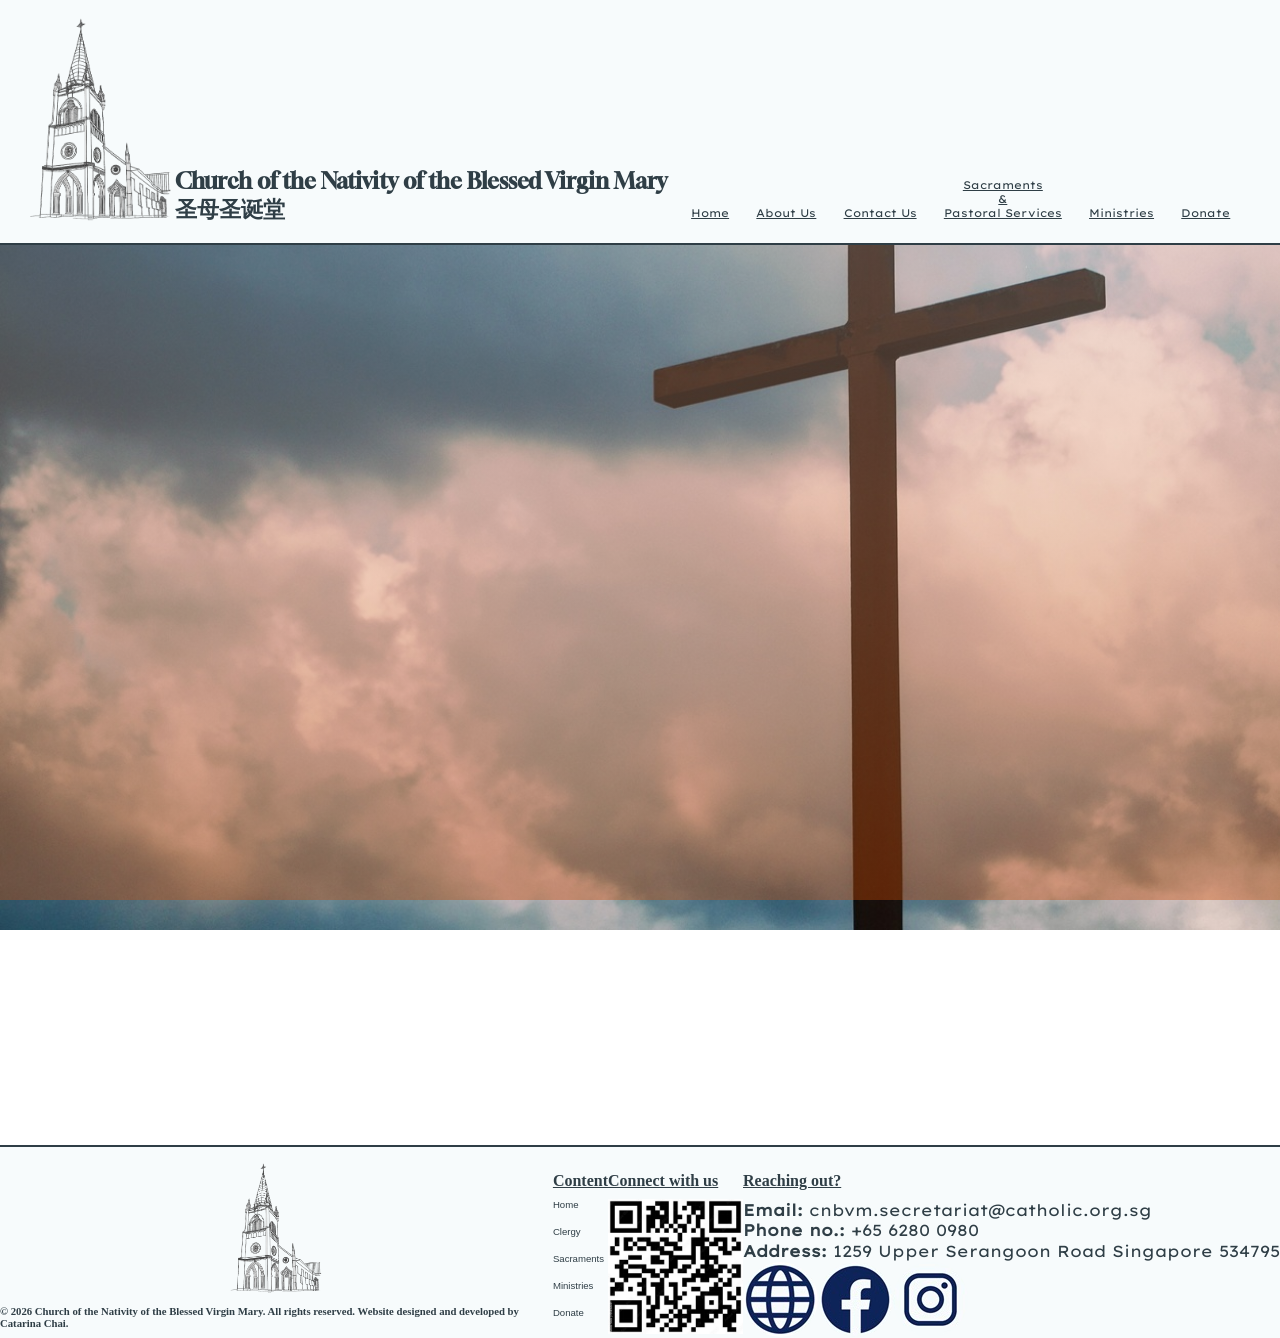
==== about.html @ b8f40283 "cooked" ====
<!DOCTYPE html>
<html lang="en">

<head>
    <meta charset="UTF-8">
    <meta name="viewport" content="width=device-width, intial-scale=1.0">
    <!-- the website title -->
    <title>Nativity Church</title>

    <!-- changing of website icon -->
    <link rel="icon" type="image/x-icon" href="logo/mother-mary-icon.png">

    <!-- link to external css file under css folder -->
    <link href="css/style.css" type="text/css" rel="stylesheet">

    <!-- link to external js file under js folder -->
    <script src="main.js" defer></script>
    <link rel="manifest" href="manifest.json">

    <!-- meta description -->
    <meta name="description"
        content="Church of the Nativity of the Blessed Virgin Mary - Information on Church Timing, Clergy, Sacrements, Ministry and more" />
</head>

<body class="donatepg">
    <!-- menue bar -->
    <header>
        <div id="menu" class="menuGrid">
            <!-- logo layout -->
            <div>
                <a href="index.html">
                    <img src="logo/nativityChurchLogo.png" alt="logo">
                </a>
            </div>
            <div>
                <h1><b>
                        Church of the Nativity of the Blessed Virgin Mary</b>
                </h1>
                <h1><b>
                        圣母圣诞堂
                    </b></h1>
            </div>
            <!-- navigation -->
            <nav>
                <button class="homeBtn">
                    <a href='index.html'>Home</a>
                </button>
                <button class="aboutBtn">
                    <a href='about.html'>About Us</a>
                </button>
                <button class="clergyBtn">
                    <a href='clergy.html'>Contact Us</a>
                </button>
                <button class="scaramentBtn">
                    <a href='scarament.html'>
                        <span>Sacraments</span>
                        <span>&amp;</span>
                        <span>Pastoral&nbsp;Services</span>
                    </a>
                </button>
                <button class="ministryBtn">
                    <a href='ministry.html'>Ministries</a>
                </button>
                <button class="donateBtn">
                    <a href='donate.html'>Donate</a>
                </button>
            </nav>
    </header>
    <!-- content -->
    <main>

    </main>


    <!-- Footer -->
    <footer>
        <div class="logo">
            <!-- nav for homescreen -->
            <button class="homeButton">
                <img src="logo/nativityChurchLogo.png" alt="logo" title="logo">
            </button>
        </div>

        <!-- nav to other pg of the website -->
        <div>
            <h4><u>Content</u></h4>
            <nav>
                <button class="homeBtn">Home</button>
                <button class="clergyBtn">Clergy</button>
                <button class="scaramentBtn">Sacraments</button>
                <button class="ministryBtn">Ministries</button>
                <button class="donateBtn">Donate</button>
            </nav>
        </div>

        <!-- for the google form -->
        <div>
            <h4><u>Connect with us</u></h4>
            <img src="image/qrCode.jpg" alt="QR code to access website on mobile" title="qr code">
        </div>

        <div>
            <h4><u>Reaching out?</u></h4>
            <p><b>Email: </b>cnbvm.secretariat@catholic.org.sg</p>
            <p><b>Phone no.: </b>+65 6280 0980</p>
            <p><b>Address: </b>1259 Upper Serangoon Road Singapore 534795</p>
            <div>
                <a href="https://mycatholic.sg/parish/nativityofblessedvirgin" target="_blank" class="web Logo"></a>

                <a href="https://www.facebook.com/ChurchOfTheNativityOfTheBlessedVirginMary/mentions/" target="_blank"
                    class="fb Logo"></a>

                <a href="https://www.instagram.com/nativitychurchsg/" target="_blank" class="ig Logo"></a>

            </div>
        </div>

        <h6>© 2026 Church of the Nativity of the Blessed Virgin Mary. All rights reserved. Website designed and
            developed by Catarina Chai.</h6>
    </footer>
</body>

</html>
---- css/style.css ----
/*=======================
         fonts
=======================*/
/* place holder first */
@font-face {
    font-family: Gloock_Font;
    src: url("../font/Gloock-Regular.woff");
}

@font-face {
    font-family:LexendExa_Font;
    src: url("../font/LexendExa-VariableFont_wght.woff");
}

/*============================
        * & elements 
=============================*/
* {
    box-sizing: border-box;
    margin: 0px;
    padding: 0px;
    color: #2F3E46;
}

html{
    scroll-behavior: smooth;
}

/* make sure no horizontal over fill */
html, body{
    max-width: 100%;
}

body{
    background-color:transparent;
}

button{
    background-color: transparent;
    border:none;
}

img {
    box-shadow: 5px 10px 8px rgba(0, 0, 0, 0.85);
}

p, a{
    font-family: LexendExa_Font;
}

/* ======================
            menus
========================*/
.menuGrid {
    display: grid;
    grid-template-columns: auto auto 1fr;   /* CHANGE 3fr → 1fr */
    max-height: min-content;
    padding: 2vh 2vw;
    background-color: #F7FBFC;
    border-bottom: 2px solid #2F3E46;
}

/* logo */
.menuGrid div:nth-child(1){
    display: flex;
    align-items: center;
    justify-content: space-evenly;
}

.menuGrid img{
    max-height: 22.5vh;
    width: auto;
    box-shadow: none;
}

/* name */
.menuGrid div:nth-child(2){
    display: flex;
    flex-direction: column;
    justify-content: flex-end;
}

.menuGrid div:nth-child(2)>*{
    text-align: left;
    font-size: 1.75vw;
    font-family: Gloock_Font;
}


/* nav bar */
.menuGrid nav {
    display: flex;                    /* CHANGE from grid */
    justify-content: space-evenly;   /* even spacing automatically */
    align-items: flex-end;           /* all text bottom-aligned */
    width: 100%;
}

.menuGrid > nav > button {
    display: flex;
    align-items: flex-end;
    justify-content: center;
    padding: 0.5vh 0.25vw;
}

.menuGrid > nav > button > a {
    font-size: clamp(0.6rem, 0.85vw, 0.9rem);
    text-align: center;
}

/* sacrament only */
.menuGrid > nav > button.scaramentBtn > a {
    display: flex;
    flex-direction: column;
    align-items: center;
}
/* ======================
            HOME
========================*/

body.indexpg::before{
    content: "";
    position: fixed;
    inset: 0;

    background-image: url('../image/background.jpg');
    background-size: cover;
    background-attachment: fixed;
    background-repeat: no-repeat;
    background-position: center;

    filter: blur(4px);
    transform: scale(1.05);
    z-index: -1;
}

main{
    min-height: 100vh;
    background-color: transparent;
}

/*============================
            FOOTER  
=============================*/
footer {
    border-top: 2px solid #2F3E46;
    background-color: #F7FBFC;
    display: grid;
    grid-template-columns: repeat(4, auto);
    grid-template-rows: repeat(2, auto);
    max-width: 100vw;
    padding-top: 1rem;
}
footer img{
    border:none;
    box-shadow: none;
    border-radius: 0;
}

/* specific grid pos */
footer>div:nth-of-type(2) {
    grid-column: 2;
    grid-row: 1/span 2;
    text-align: left;
}

footer>div:nth-of-type(3) {
    grid-column: 3;
    grid-row: 1/span 2;
    text-align: left;
}

footer>div:nth-of-type(4) {
    grid-column: 4;
    grid-row: 1/span 2;
    text-align: left;
    display: flex;
    flex-direction: column;
    justify-content: space-evenly;
}
footer>div:nth-of-type(4)>div{
    display: flex;
    justify-content:flex-start;
}

footer>div:nth-of-type(3)>img {
    height: 15vh;
    width: auto;
}

footer>h6 {
    grid-row: 2;
    grid-column: 1;
    justify-self: center;
}

footer>.logo {
    grid-column: 1;
    grid-row: 1;
    justify-self: center;
}

footer img {
    width: 7.5vw;
}

footer nav {
    display: grid;
    grid-template-rows: repeat(5, auto);
    row-gap: 1rem;
}

footer button {
    text-align: left;
    font-size: 0.75vw;
    border: none;
    color: #2F3E46;
}

/* nav for diff page of the website*/
footer button:nth-of-type(1) {
    grid-row: 1;
}

footer button:nth-of-type(2) {
    grid-row: 2;
}

footer button:nth-of-type(3) {
    grid-row: 3;
}

footer>div>h4{
    padding: 1vh 0vw;
    font-size: 1.25vw;
}


/* ======================
         ccs tile
========================*/
.Logo {
    width: 75px;
    height: 75px;
    background-image: url('../image/socialSprites.jpg');
    background-repeat: no-repeat;
    display: inline-block;
    text-decoration: none;
    border-radius: 50%;
}

.web {
    background-position: 0 0;
}

.fb {
    background-position: -75px 0;
}

.ig {
    background-position: -150px 0;
}


/* ======================
        home article
========================*/
#home {
    background-color: transparent;
    display: grid;
    grid-template-rows: repeat(3, auto);
    gap: 0%;
}

#home>div:nth-child(1){
    min-height: 105vh;
    display: grid;
    grid-template-rows: 3fr 1fr 1fr;
    text-align: center;
    place-items: center;
}

#home>div:nth-child(1)>h1{
    text-align: center;
    align-self: self-end;
    font-size: 10vw;
}

#home>div:nth-child(1)>div{
    display: flex;
    flex-direction: row;
    justify-content: space-evenly;
    max-width: 100vw;
    min-width: 90vw;
}
#home>div:nth-child(1) a{
    font-size: 2vw;
    border:solid 5px #2F3E46;
    border-radius: 3vw;
    min-width: 20vw;
    text-decoration: none;
    background-color: #f8fafc2e;
}


#massSchedule h1, #holyHour h1, #confessionSch h1{
    grid-row: 1;
    grid-column: 1/span 2;
    text-align: center;
    max-height: fit-content;
    font-size: 4.5vw;
    padding: 2vh 2vw;
}
/* ======================
         mass schedule
========================*/
#massSchedule{
    display: grid;
    grid-template-columns: 3fr 3fr;
    grid-template-rows: min-content auto;
    min-height:150vh;
    /* background-color: #F8FAFC; */
    background-image: linear-gradient(to top,  rgba(0, 0, 0, 0.489), #F7FBFC);

    max-width: 100vw;
    padding: 5vh 0vw;
}


#massSchedule>div:nth-of-type(1){
    grid-row: 2;
    grid-column: 1;
    display: grid;
    grid-template-columns: repeat(4,1fr);
    grid-template-rows: repeat(3,auto);
    padding: 2vh 2vw;
    row-gap: 5vh;
    border-right: 6px solid #2F3E46;
}
/* images */
#massSchedule>div:nth-of-type(1)>div:nth-child(1){
    grid-row: 1/span 2;
    grid-column: 1/span 2;
}

#massSchedule>div:nth-of-type(1)>div:nth-child(2){
    grid-row: 1 / span 2;
    grid-column: 3 / span 2;
    align-self: center;
}
#massSchedule>div:nth-of-type(1)>div:nth-child(3){
    grid-row:2/span 2 ;
    grid-column: 1/span 4;
    align-self:self-end;
    justify-self: center;
}

#massSchedule>div:nth-of-type(1)>div:nth-child(1)>img{
    max-width: 35vw;
    height: auto;
}

#massSchedule>div:nth-of-type(1)>div:nth-child(2)>img{
    max-height: 50vh;
}
#massSchedule>div:nth-of-type(1)>div:nth-child(3)>img{
    max-width: 40vw;
}

/* details */
#massSchedule>div:nth-of-type(2){
    grid-row: 2;
    grid-column: 2;
    padding: 0vh 2vw;
    display: flex;
    flex-direction: column;
    justify-content: space-evenly;
}

#massSchedule h3{
    font-size: 2vw;
    padding-top: 5vh;
}

#massSchedule p{
    font-size: 1.5vw;
}

#massSchedule #mass{
    display: grid;
    grid-template-columns: repeat(2,1fr);
    grid-template-rows: min-content min-content;
    border:3px solid #2F3E46;
    border-radius: 8px;
    padding:0.5vh 2vw;
    min-height:10vh;
    align-content: end;
    margin:1vh 0vw;
    background-color: #f8fafc78;

}

#massSchedule #mass>p:nth-of-type(1){
    grid-column: 1;
    grid-row: 2;
    border-right: 3px solid #2F3E46;
}

#massSchedule #mass>p:nth-of-type(2){
    grid-column: 2;
    grid-row: 2;
    text-align: center;
}

#massSchedule #mass>p:nth-of-type(3){
    grid-column: 3;
    grid-row: 2;
    text-align: center;
}

#massSchedule #mass>h4{
    grid-column: 1/span 3;
    grid-row: 1;
    font-size: 3vw;
    align-self: end;
}
#massSchedule #mass>h4>small{
    font-size: 1.5vw;
    color: #2F3E46;
    text-decoration: none;
}


/* ======================
    confession schedule
========================*/
#confessionSch{
    min-height: 50vh;
    background-color:   rgba(0, 0, 0, 0.489);
    display: flex;
    justify-content: center;
    padding: 3vh 1vw;
}
#confessionSch>div{
    background-color: #192434d8;
    border-radius: 25px;
    min-height: 75vh;
    padding:3vh 3vw;
    display: grid;
    grid-template-rows: min-content auto;
    grid-template-columns: 3fr 2fr;
    border:5px solid #F7FBFC
}

#confessionSch>div>div:nth-of-type(2) *{
    text-align: center;
    padding: 0vh 2vw;
    color: #F7FBFC;
}
#confessionSch h1>u, #confessionSch p{
    color: #F7FBFC;
}
#confessionSch img{
    max-width: 35vw;
    width: 100%;
    height: auto;
    display: block;
}

#confessionSch>div>div:nth-of-type(1){
    grid-column: 1/span 2;
    grid-row: 1;
    align-items: center;
    text-align: center  ;
}
#confessionSch>div>div:nth-of-type(3){
    align-items: center;
    display: grid;
}

#confessionSch>div>div:nth-of-type(2){
    padding: 3vh 1vw;
    display: flex;
    flex-direction: column;
}

#confessionSch>div>div:nth-of-type(2)>div{
    border:3px dashed #F7FBFC;
    padding:5vh 0vw;
    border-radius: 15px;
}

/* the details of the confession schedule */
#confessionSch>div>div:nth-of-type(2)>div>p{
    font-size: 2.5vw;
}
/* the details of the confession schedule */
#confessionSch>div i{
    font-size: 1.15vw;
}

#confessionSch>div>div:nth-of-type(2)>p{
    align-self: center;
    margin-top: auto;
    margin-bottom: auto;
}

/* ======================
        holy hour
========================*/
#holyHour{

    background-image: 
        linear-gradient(to bottom, rgba(0, 0, 0, 0.489), #c9480263),
        url('../image/church_3.png');

    min-height:100vh;

    background-position: center;
    background-repeat: no-repeat;

    display: flex;
    flex-direction: column;   /* stack vertically */
    justify-content: center;  /* center vertically */
    align-items: center; 
}

#holyHour *{
    color: #F7FBFC;
    text-align: center;
}

#holyHour>h1{
    font-size: 10vw;
    padding: 0%;
}

#holyHour>p:nth-of-type(1){
    font-size: 1vw;
}

#holyHour>div{
    padding-top: 15vh;
    display: grid;
    grid-template-columns: repeat(3,1fr);
    width: 99vw;
}

#holyHour>div img{
    width: 5vw;
    box-shadow: none;
}

#holyHour>div>div:nth-of-type(2){
    border-left: 5px solid #F7FBFC;
    border-right: 5px solid #F7FBFC;
}

#holyHour>div p{
    font-size: 1.5vw;
    padding: 3vh;
}

/*============================
            clergy  
=============================*/

#mainParish{
    background-color: #192434;
    display: grid;
    grid-template-columns: 1fr 1fr;
    min-height: 105vh;
    padding: 5vh 2vw;
    column-gap: 3vw;
    background-image: url('../image/father_kenson.png');
    background-position: 10% center;
    background-repeat: no-repeat;
    min-height: 105vh;
    background-size: 40vw auto;
}

#mainParish *, #priest *{
    color: #F7FBFC;
}

#mainParish>div{
    grid-column: 2;
    display: flex;
    flex-direction: column;
}

#mainParish h1{
    font-size: 10vw;
    border-bottom: 5px solid #F7FBFC;
}

#mainParish h2{
    padding-top: 10vh;
    padding-bottom: 2.5vh;
    font-size: 3vw;
}

#mainParish p{
    padding-top: 0.5vh;
    font-size: 1.25vw;
}

#otherParishPriests{
    background-color: #192434;
    min-width: 95vw;
    display: flex;
    justify-content: space-evenly;
    padding: 3vw 5vh;
    background-image: url('../image/slanted-background.png');
    background-position: center -10%;
    background-repeat: no-repeat;
    background-size: 100%;
}

#priest{
    min-height: 75vh;
    display: flex;
    flex-direction: column;
    row-gap: 1vh;
}

#priest img{
    box-shadow: none;
    max-width: 25vw;
}

#priest>p, #priest>h3{
    text-align: left;
}

#priest>h3{
    padding-top: 2.5vh 0vw;
    font-size: 2vw;
}

#priest>div>p{
    border:3px solid #F7FBFC;
    min-height: 5vh;
    padding:1vh 1vw;
}

#priest>div{
    display: flex;
    flex-direction: column;
    row-gap: 0.5vh;
}


#horizontalGallery {
    background-color: #192434;
    color: #F7FBFC;
    border-top: 3px solid #F7FBFC;
}

.scrollable-Horizontal {
    width: 100%;
    overflow: hidden;
}

.timeline_H {
    display: flex;
    width: max-content;
}

.scrollable-Horizontal img {
    height: 30vh;
    display: block;
    flex-shrink: 0;
}


/*============================
            sacrament  
=============================*/
.sacramentMenue{
    display: grid;
    min-height: 105vh;
    background: linear-gradient(rgba(255, 232, 167, 0.45), rgba(255, 199, 167, 0.45)),
    url('../image/baby-baptisim.jpg');
    background-size: inherit;
    background-position: center center;
    grid-template-rows: repeat(3,auto);
}
.sacramentMenue *{
    text-align: center;
}

.sacramentMenue h1{
    font-size: 12.5vw;
    align-self: flex-end;
}

.sacramentMenue p{
    padding:1vh;
    font-size:1.5vw;
}

.sacramentMenue>div{
    display: grid;
    grid-template-columns: 1fr;
    grid-template-rows: repeat(2,1fr);
    padding: 1vw 1vh;
}

.sacramentMenue>div>div:nth-of-type(1), .sacramentMenue>div>div:nth-of-type(2){
    display: flex;
    justify-content: space-evenly;
    background: linear-gradient(rgba(255, 232, 167, 0.45), rgba(255, 199, 167, 0.45)),

}

.sacramentMenue a{
    font-size: 2.5vw;
    text-decoration: none;
    width: 30vw;
    align-self: center;
}


/*============================
        donation page  
=============================*/

.donatepg{
    background-image: linear-gradient(to bottom, rgba(255, 255, 255, 0.238), #c9480263), url('../image/church_donation_bg.jpg');
    background-size: cover;
    background-attachment: fixed;
    background-repeat: no-repeat;
    background-position: center;
}

#donationTop{
    display: grid;
    min-height: 75vh;
    grid-template-rows: 3fr 1fr;
    grid-template-columns: repeat(2,1fr);
    padding: 3vh 3vw;
    background: linear-gradient(to bottom, rgba(255, 255, 255, 0.238), #c9480263);
}

#donationTop>h1{
    font-size:clamp(8px, 9vw, 12.5rem);
    color: #192434;
    align-self: end;
    justify-self: end;
}

#donationTop>p{
    grid-column: 1;
    grid-row: 2;
}

#donationInfo{
    padding: 5vh 5vw;
    display: grid;
    min-height: fit-content;
    background: linear-gradient(to bottom, #c9480263, #fff4d6);
}

#donationInfo>div{
    display: flex;
    flex-direction: column;
    background-color: #f7fbfc8e;
    border:3px solid #192434;
    padding: 5vh 5vw;
    text-align: center;
    border-radius: 36px;
}

#donationInfo>div>div{
    display: grid;
    grid-template-columns: repeat(3, 1fr);
}

#cash > img, #cheque>img, #paynow>img{
    box-shadow: none;
    
}
#cash, #cheque{
    border-right:3px solid #192434;
}
#cash, #cheque, #paynow{
    padding: 3vh 2vw;
}
#donationInfo h1{
    font-size:clamp(3rem,5vw, 5.5rem);
    padding: 0vh 0vw 3vh 0vw;
}
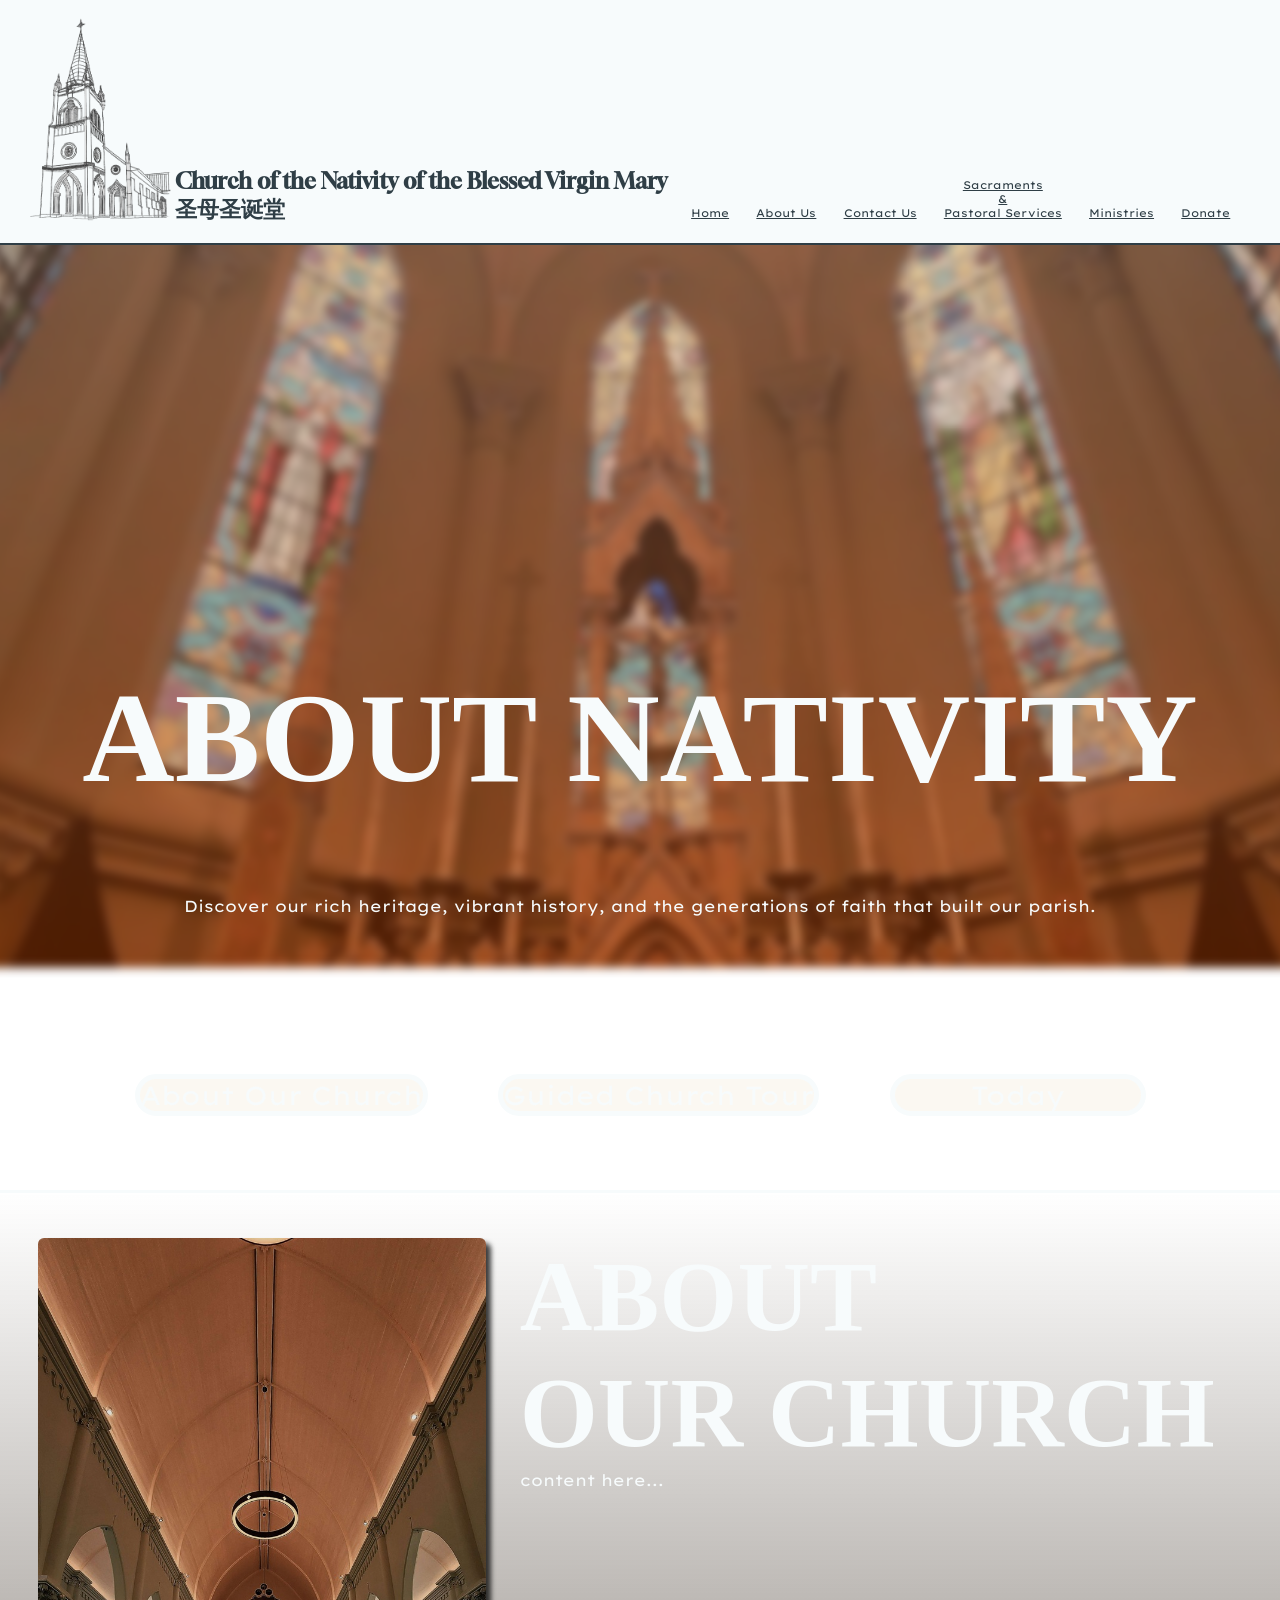
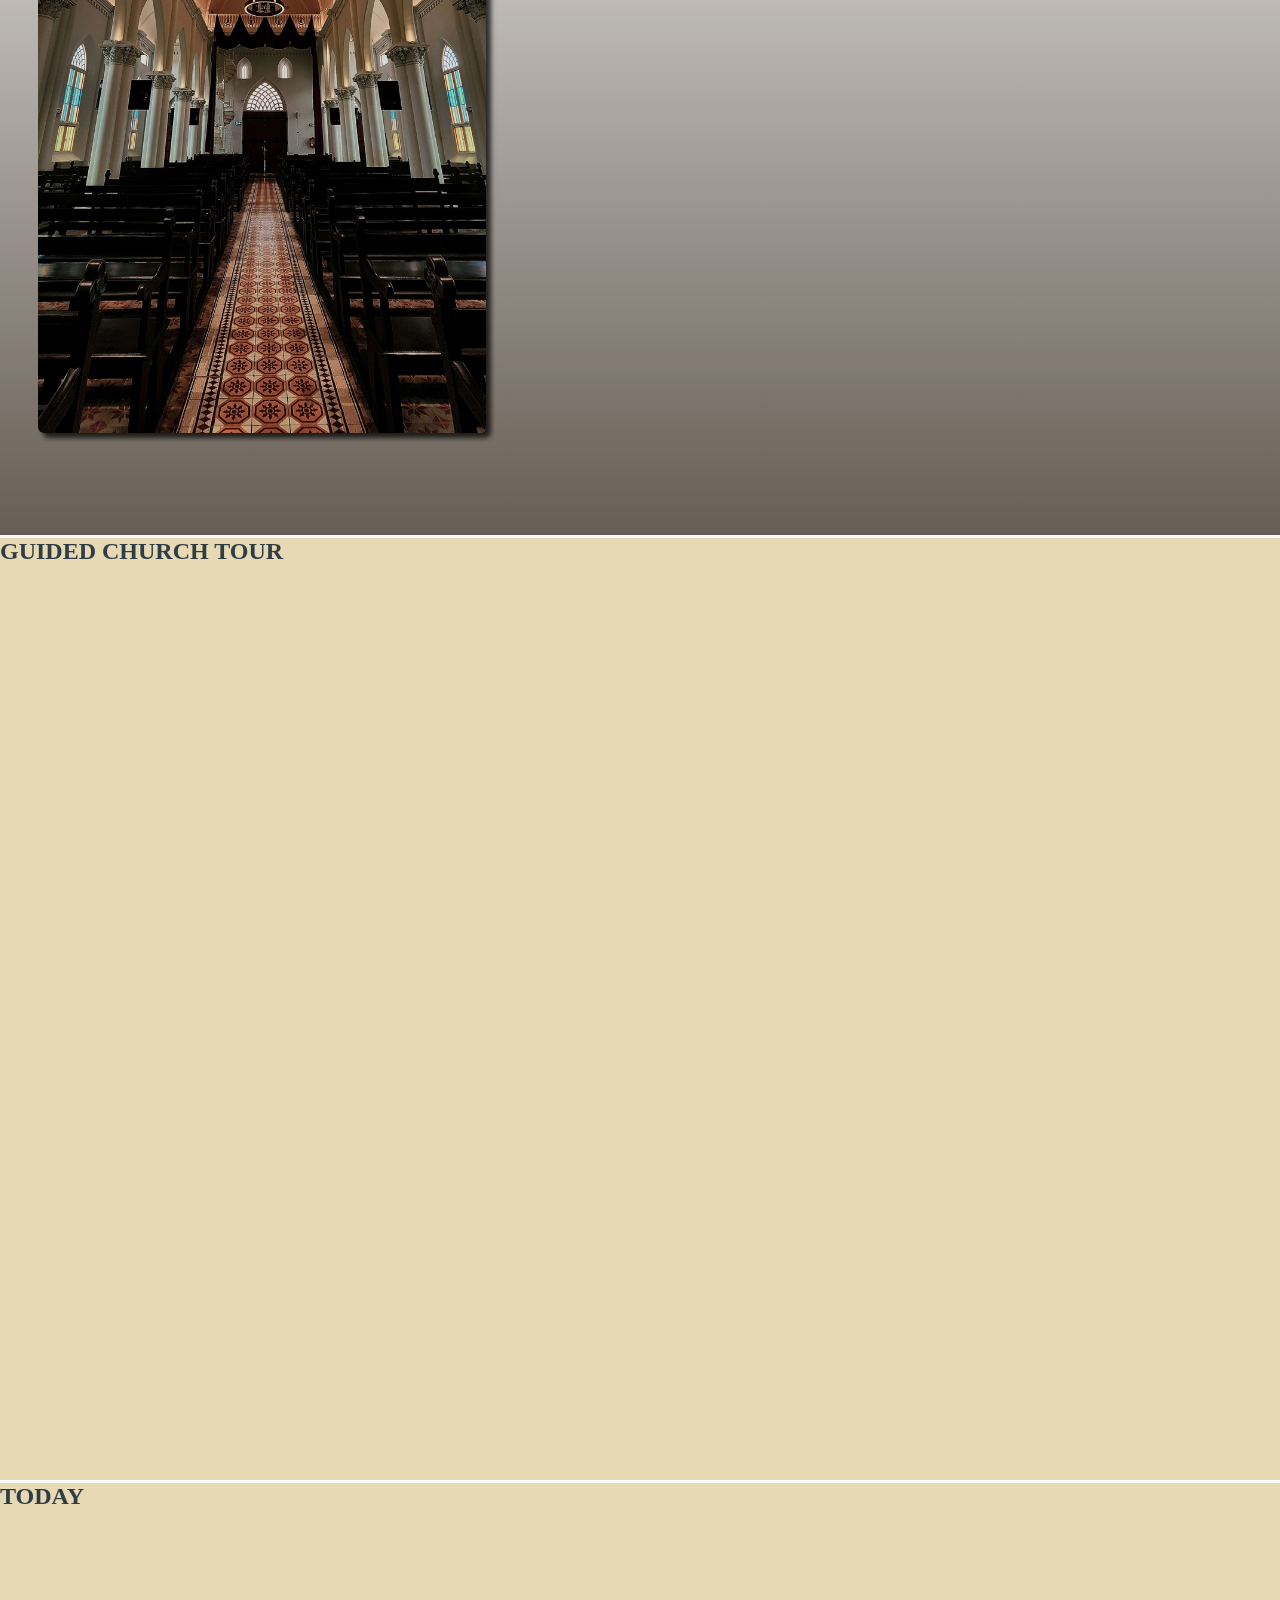
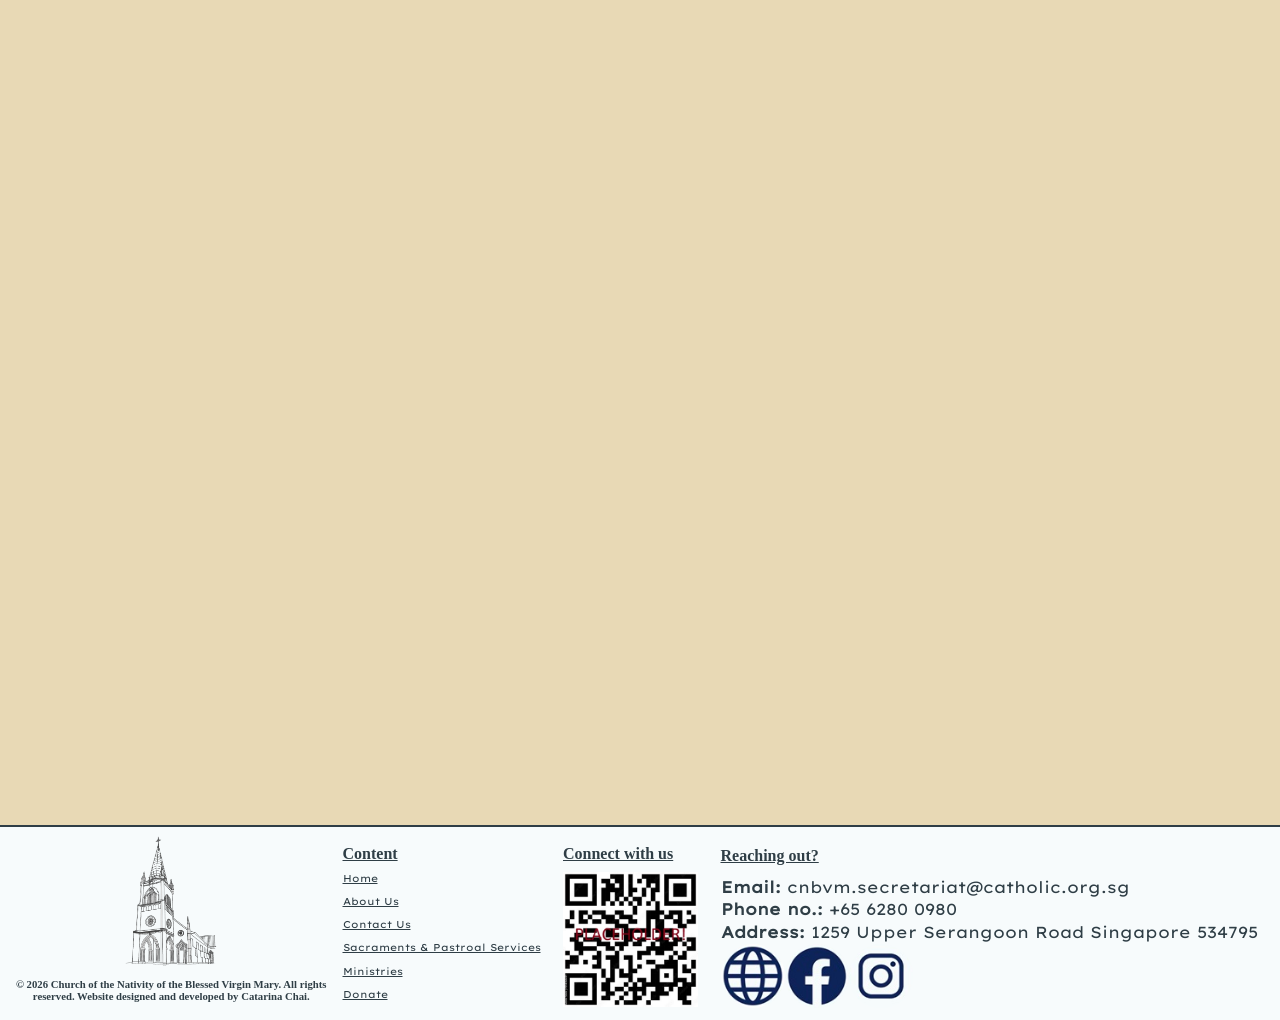
==== commit b9b2f004: "?" ====
--- a/about.html
+++ b/about.html
@@ -3,7 +3,7 @@
 
 <head>
     <meta charset="UTF-8">
-    <meta name="viewport" content="width=device-width, intial-scale=1.0">
+    <meta name="viewport" content="width=device-width, initial-scale=1.0">
     <!-- the website title -->
     <title>Nativity Church</title>
 
@@ -15,14 +15,14 @@
 
     <!-- link to external js file under js folder -->
     <script src="main.js" defer></script>
-    <link rel="manifest" href="manifest.json">
+    <!-- <link rel="manifest" href="manifest.json"> -->
 
     <!-- meta description -->
     <meta name="description"
         content="Church of the Nativity of the Blessed Virgin Mary - Information on Church Timing, Clergy, Sacrements, Ministry and more" />
 </head>
 
-<body class="donatepg">
+<body class="abtPg">
     <!-- menue bar -->
     <header>
         <div id="menu" class="menuGrid">
@@ -33,12 +33,15 @@
                 </a>
             </div>
             <div>
-                <h1><b>
-                        Church of the Nativity of the Blessed Virgin Mary</b>
-                </h1>
-                <h1><b>
-                        圣母圣诞堂
-                    </b></h1>
+                <a href="index.html">
+
+                    <h1><b>
+                            Church of the Nativity of the Blessed Virgin Mary</b>
+                    </h1>
+                    <h1><b>
+                            圣母圣诞堂
+                        </b></h1>
+                </a>
             </div>
             <!-- navigation -->
             <nav>
@@ -66,11 +69,54 @@
                 </button>
             </nav>
     </header>
+
     <!-- content -->
     <main>
+        <section id="abtMenu">
+            <div>
+                <h1>
+                    ABOUT NATIVITY
+                </h1>
+                <p>Discover our rich heritage, vibrant history, and the generations of faith that built our parish.</p>
+                <div>
+                    <a href="#abtChurch">About Our Church</a>
+                    <a href="#tour">Guided Church Tour</a>
+                    <a href="#today">Today</a>
+                </div>
+            </div>
+        </section>
 
+        <!-- today content -->
+        <section id="abtChurch">
+            <div>
+                <img src="image/church_1.jpg">
+            </div>
+            <div>
+                <h1>
+                    ABOUT<br> OUR CHURCH
+                </h1>
+                <p>
+                    content here...
+                </p>
+            </div>
+        </section>
+
+        <!-- guidede tour content -->
+        <section id="tour">
+            <h1>
+                GUIDED CHURCH TOUR
+            </h1>
+            <div>
+            </div>
+        </section>
+
+        <!-- today content -->
+        <section id="today">
+            <h1>
+                TODAY
+            </h1>
+        </section>
     </main>
-
 
     <!-- Footer -->
     <footer>
@@ -85,11 +131,12 @@
         <div>
             <h4><u>Content</u></h4>
             <nav>
-                <button class="homeBtn">Home</button>
-                <button class="clergyBtn">Clergy</button>
-                <button class="scaramentBtn">Sacraments</button>
-                <button class="ministryBtn">Ministries</button>
-                <button class="donateBtn">Donate</button>
+                <button class="index"><a href='index.html'>Home</a></button>
+                <button class="aboutBtn"><a href='about.html'>About Us</a></button>
+                <button class="clergyBtn"><a href='clergy.html'>Contact Us</a></button>
+                <button class="scaramentBtn"><a href='scarament.html'>Sacraments & Pastroal Services</a></button>
+                <button class="ministryBtn"><a href='ministry.html'>Ministries</a></button>
+                <button class="donateBtn"><a href='donate.html'>Donate</a></button>
             </nav>
         </div>
 
--- a/css/style.css
+++ b/css/style.css
@@ -8,7 +8,7 @@
 }
 
 @font-face {
-    font-family:LexendExa_Font;
+    font-family: LexendExa_Font;
     src: url("../font/LexendExa-VariableFont_wght.woff");
 }
 
@@ -22,29 +22,33 @@
     color: #2F3E46;
 }
 
-html{
+html {
     scroll-behavior: smooth;
 }
 
 /* make sure no horizontal over fill */
-html, body{
+html,
+body {
     max-width: 100%;
 }
 
-body{
-    background-color:transparent;
-}
-
-button{
+body {
     background-color: transparent;
-    border:none;
+}
+
+button {
+    background-color: transparent;
+    border: none;
 }
 
 img {
-    box-shadow: 5px 10px 8px rgba(0, 0, 0, 0.85);
-}
-
-p, a{
+    box-shadow: 5px 5px 5px rgba(0, 0, 0, 0.75);
+    border-radius: 6px;
+}
+
+p,
+a,
+td {
     font-family: LexendExa_Font;
 }
 
@@ -53,7 +57,7 @@
 ========================*/
 .menuGrid {
     display: grid;
-    grid-template-columns: auto auto 1fr;   /* CHANGE 3fr → 1fr */
+    grid-template-columns: auto auto 1fr;
     max-height: min-content;
     padding: 2vh 2vw;
     background-color: #F7FBFC;
@@ -61,79 +65,85 @@
 }
 
 /* logo */
-.menuGrid div:nth-child(1){
+.menuGrid div:nth-child(1) {
     display: flex;
     align-items: center;
     justify-content: space-evenly;
 }
 
-.menuGrid img{
+.menuGrid img {
     max-height: 22.5vh;
     width: auto;
     box-shadow: none;
 }
 
 /* name */
-.menuGrid div:nth-child(2){
+.menuGrid div:nth-child(2) {
     display: flex;
     flex-direction: column;
     justify-content: flex-end;
 }
 
-.menuGrid div:nth-child(2)>*{
+.menuGrid div:nth-child(2) * {
     text-align: left;
     font-size: 1.75vw;
     font-family: Gloock_Font;
 }
 
+.menuGrid div:nth-child(2) a{
+    text-decoration: none;
+}
 
 /* nav bar */
 .menuGrid nav {
-    display: flex;                    /* CHANGE from grid */
-    justify-content: space-evenly;   /* even spacing automatically */
-    align-items: flex-end;           /* all text bottom-aligned */
+    display: flex;
+    /* CHANGE from grid */
+    justify-content: space-evenly;
+    /* even spacing automatically */
+    align-items: flex-end;
+    /* all text bottom-aligned */
     width: 100%;
 }
 
-.menuGrid > nav > button {
+.menuGrid>nav>button {
     display: flex;
     align-items: flex-end;
     justify-content: center;
     padding: 0.5vh 0.25vw;
 }
 
-.menuGrid > nav > button > a {
+.menuGrid>nav>button>a {
     font-size: clamp(0.6rem, 0.85vw, 0.9rem);
     text-align: center;
 }
 
 /* sacrament only */
-.menuGrid > nav > button.scaramentBtn > a {
+.menuGrid>nav>button.scaramentBtn>a {
     display: flex;
     flex-direction: column;
     align-items: center;
 }
+
 /* ======================
             HOME
 ========================*/
 
-body.indexpg::before{
+body.indexpg::before {
     content: "";
     position: fixed;
     inset: 0;
 
-    background-image: url('../image/background.jpg');
+    background-image: url('../image/background_2.jpg');
     background-size: cover;
     background-attachment: fixed;
     background-repeat: no-repeat;
     background-position: center;
-
     filter: blur(4px);
-    transform: scale(1.05);
+    transform: scale(1.15);
     z-index: -1;
 }
 
-main{
+main {
     min-height: 100vh;
     background-color: transparent;
 }
@@ -148,10 +158,11 @@
     grid-template-columns: repeat(4, auto);
     grid-template-rows: repeat(2, auto);
     max-width: 100vw;
-    padding-top: 1rem;
-}
-footer img{
-    border:none;
+    padding: 1vh 0vw;
+}
+
+footer img {
+    border: none;
     box-shadow: none;
     border-radius: 0;
 }
@@ -177,9 +188,10 @@
     flex-direction: column;
     justify-content: space-evenly;
 }
-footer>div:nth-of-type(4)>div{
-    display: flex;
-    justify-content:flex-start;
+
+footer>div:nth-of-type(4)>div {
+    display: flex;
+    justify-content: flex-start;
 }
 
 footer>div:nth-of-type(3)>img {
@@ -191,12 +203,15 @@
     grid-row: 2;
     grid-column: 1;
     justify-self: center;
+    max-width: 25vw;
+    text-align: center;
 }
 
 footer>.logo {
     grid-column: 1;
     grid-row: 1;
     justify-self: center;
+    max-width: 25vw;
 }
 
 footer img {
@@ -205,8 +220,8 @@
 
 footer nav {
     display: grid;
-    grid-template-rows: repeat(5, auto);
-    row-gap: 1rem;
+    grid-template-rows: repeat(6, auto);
+    row-gap: 1.25vh;
 }
 
 footer button {
@@ -229,7 +244,7 @@
     grid-row: 3;
 }
 
-footer>div>h4{
+footer>div>h4 {
     padding: 1vh 0vw;
     font-size: 1.25vw;
 }
@@ -239,28 +254,19 @@
          ccs tile
 ========================*/
 .Logo {
-    width: 75px;
-    height: 75px;
+    width: clamp(40px, 5vw, 75px);
+    height: clamp(40px, 5vw, 75px);
     background-image: url('../image/socialSprites.jpg');
     background-repeat: no-repeat;
+    background-size: 300% auto; /* 3 icons wide, so 300% */
     display: inline-block;
     text-decoration: none;
     border-radius: 50%;
 }
 
-.web {
-    background-position: 0 0;
-}
-
-.fb {
-    background-position: -75px 0;
-}
-
-.ig {
-    background-position: -150px 0;
-}
-
-
+.web { background-position: 0 0; }
+.fb  { background-position: 50% 0; }  /* 50% = second of 3 icons */
+.ig  { background-position: 100% 0; } /* 100% = third icon */
 /* ======================
         home article
 ========================*/
@@ -271,30 +277,33 @@
     gap: 0%;
 }
 
-#home>div:nth-child(1){
+#home>div:nth-child(1) {
     min-height: 105vh;
     display: grid;
     grid-template-rows: 3fr 1fr 1fr;
     text-align: center;
     place-items: center;
-}
-
-#home>div:nth-child(1)>h1{
+    border-bottom: 2px solid #192434;
+
+}
+
+#home>div:nth-child(1)>h1 {
     text-align: center;
     align-self: self-end;
     font-size: 10vw;
 }
 
-#home>div:nth-child(1)>div{
+#home>div:nth-child(1)>div {
     display: flex;
     flex-direction: row;
     justify-content: space-evenly;
     max-width: 100vw;
     min-width: 90vw;
 }
-#home>div:nth-child(1) a{
+
+#home>div:nth-child(1) a {
     font-size: 2vw;
-    border:solid 5px #2F3E46;
+    border: solid 5px #2F3E46;
     border-radius: 3vw;
     min-width: 20vw;
     text-decoration: none;
@@ -302,7 +311,9 @@
 }
 
 
-#massSchedule h1, #holyHour h1, #confessionSch h1{
+#massSchedule h1,
+#holyHour h1,
+#confessionSch h1 {
     grid-row: 1;
     grid-column: 1/span 2;
     text-align: center;
@@ -310,64 +321,67 @@
     font-size: 4.5vw;
     padding: 2vh 2vw;
 }
+
 /* ======================
-         mass schedule
+        mass schedule
 ========================*/
-#massSchedule{
+#massSchedule {
     display: grid;
     grid-template-columns: 3fr 3fr;
     grid-template-rows: min-content auto;
-    min-height:150vh;
-    /* background-color: #F8FAFC; */
-    background-image: linear-gradient(to top,  rgba(0, 0, 0, 0.489), #F7FBFC);
+    min-height: 150vh;
+    background-image: linear-gradient(to top, rgba(0, 0, 0, 0.489), #F7FBFC);
 
     max-width: 100vw;
     padding: 5vh 0vw;
 }
 
 
-#massSchedule>div:nth-of-type(1){
+#massSchedule>div:nth-of-type(1) {
     grid-row: 2;
     grid-column: 1;
     display: grid;
-    grid-template-columns: repeat(4,1fr);
-    grid-template-rows: repeat(3,auto);
+    grid-template-columns: repeat(4, 1fr);
+    grid-template-rows: repeat(3, auto);
     padding: 2vh 2vw;
     row-gap: 5vh;
     border-right: 6px solid #2F3E46;
 }
+
 /* images */
-#massSchedule>div:nth-of-type(1)>div:nth-child(1){
+#massSchedule>div:nth-of-type(1)>div:nth-child(1) {
     grid-row: 1/span 2;
     grid-column: 1/span 2;
 }
 
-#massSchedule>div:nth-of-type(1)>div:nth-child(2){
+#massSchedule>div:nth-of-type(1)>div:nth-child(2) {
     grid-row: 1 / span 2;
     grid-column: 3 / span 2;
     align-self: center;
 }
-#massSchedule>div:nth-of-type(1)>div:nth-child(3){
-    grid-row:2/span 2 ;
+
+#massSchedule>div:nth-of-type(1)>div:nth-child(3) {
+    grid-row: 2/span 2;
     grid-column: 1/span 4;
-    align-self:self-end;
+    align-self: self-end;
     justify-self: center;
 }
 
-#massSchedule>div:nth-of-type(1)>div:nth-child(1)>img{
+#massSchedule>div:nth-of-type(1)>div:nth-child(1)>img {
     max-width: 35vw;
     height: auto;
 }
 
-#massSchedule>div:nth-of-type(1)>div:nth-child(2)>img{
+#massSchedule>div:nth-of-type(1)>div:nth-child(2)>img {
     max-height: 50vh;
 }
-#massSchedule>div:nth-of-type(1)>div:nth-child(3)>img{
+
+#massSchedule>div:nth-of-type(1)>div:nth-child(3)>img {
     max-width: 40vw;
 }
 
 /* details */
-#massSchedule>div:nth-of-type(2){
+#massSchedule>div:nth-of-type(2) {
     grid-row: 2;
     grid-column: 2;
     padding: 0vh 2vw;
@@ -376,54 +390,55 @@
     justify-content: space-evenly;
 }
 
-#massSchedule h3{
+#massSchedule h3 {
     font-size: 2vw;
     padding-top: 5vh;
 }
 
-#massSchedule p{
+#massSchedule p {
     font-size: 1.5vw;
 }
 
-#massSchedule #mass{
-    display: grid;
-    grid-template-columns: repeat(2,1fr);
+#massSchedule #mass {
+    display: grid;
+    grid-template-columns: repeat(2, 1fr);
     grid-template-rows: min-content min-content;
-    border:3px solid #2F3E46;
+    border: 3px solid #2F3E46;
     border-radius: 8px;
-    padding:0.5vh 2vw;
-    min-height:10vh;
+    padding: 0.5vh 2vw;
+    min-height: 10vh;
     align-content: end;
-    margin:1vh 0vw;
+    margin: 1vh 0vw;
     background-color: #f8fafc78;
 
 }
 
-#massSchedule #mass>p:nth-of-type(1){
+#massSchedule #mass>p:nth-of-type(1) {
     grid-column: 1;
     grid-row: 2;
     border-right: 3px solid #2F3E46;
 }
 
-#massSchedule #mass>p:nth-of-type(2){
+#massSchedule #mass>p:nth-of-type(2) {
     grid-column: 2;
     grid-row: 2;
     text-align: center;
 }
 
-#massSchedule #mass>p:nth-of-type(3){
+#massSchedule #mass>p:nth-of-type(3) {
     grid-column: 3;
     grid-row: 2;
     text-align: center;
 }
 
-#massSchedule #mass>h4{
+#massSchedule #mass>h4 {
     grid-column: 1/span 3;
     grid-row: 1;
     font-size: 3vw;
     align-self: end;
 }
-#massSchedule #mass>h4>small{
+
+#massSchedule #mass>h4>small {
     font-size: 1.5vw;
     color: #2F3E46;
     text-decoration: none;
@@ -433,72 +448,78 @@
 /* ======================
     confession schedule
 ========================*/
-#confessionSch{
+#confessionSch {
     min-height: 50vh;
-    background-color:   rgba(0, 0, 0, 0.489);
+    background-color: rgba(0, 0, 0, 0.489);
     display: flex;
     justify-content: center;
     padding: 3vh 1vw;
 }
-#confessionSch>div{
+
+#confessionSch>div {
     background-color: #192434d8;
     border-radius: 25px;
     min-height: 75vh;
-    padding:3vh 3vw;
+    padding: 3vh 3vw;
     display: grid;
     grid-template-rows: min-content auto;
     grid-template-columns: 3fr 2fr;
-    border:5px solid #F7FBFC
-}
-
-#confessionSch>div>div:nth-of-type(2) *{
+    border: 5px solid #F7FBFC
+}
+
+#confessionSch>div>div:nth-of-type(2) * {
     text-align: center;
     padding: 0vh 2vw;
     color: #F7FBFC;
 }
-#confessionSch h1>u, #confessionSch p{
+
+#confessionSch h1>u,
+#confessionSch p {
     color: #F7FBFC;
 }
-#confessionSch img{
+
+#confessionSch img {
     max-width: 35vw;
     width: 100%;
     height: auto;
     display: block;
 }
 
-#confessionSch>div>div:nth-of-type(1){
+#confessionSch>div>div:nth-of-type(1) {
     grid-column: 1/span 2;
     grid-row: 1;
     align-items: center;
-    text-align: center  ;
-}
-#confessionSch>div>div:nth-of-type(3){
+    text-align: center;
+}
+
+#confessionSch>div>div:nth-of-type(3) {
     align-items: center;
     display: grid;
 }
 
-#confessionSch>div>div:nth-of-type(2){
+#confessionSch>div>div:nth-of-type(2) {
     padding: 3vh 1vw;
     display: flex;
     flex-direction: column;
 }
 
-#confessionSch>div>div:nth-of-type(2)>div{
-    border:3px dashed #F7FBFC;
-    padding:5vh 0vw;
+#confessionSch>div>div:nth-of-type(2)>div {
+    border: 3px dashed #F7FBFC;
+    padding: 5vh 0vw;
     border-radius: 15px;
 }
 
 /* the details of the confession schedule */
-#confessionSch>div>div:nth-of-type(2)>div>p{
+#confessionSch>div>div:nth-of-type(2)>div>p {
     font-size: 2.5vw;
 }
+
 /* the details of the confession schedule */
-#confessionSch>div i{
+#confessionSch>div i {
     font-size: 1.15vw;
 }
 
-#confessionSch>div>div:nth-of-type(2)>p{
+#confessionSch>div>div:nth-of-type(2)>p {
     align-self: center;
     margin-top: auto;
     margin-bottom: auto;
@@ -507,55 +528,57 @@
 /* ======================
         holy hour
 ========================*/
-#holyHour{
-
-    background-image: 
+#holyHour {
+
+    background-image:
         linear-gradient(to bottom, rgba(0, 0, 0, 0.489), #c9480263),
         url('../image/church_3.png');
 
-    min-height:100vh;
+    min-height: 100vh;
 
     background-position: center;
     background-repeat: no-repeat;
 
     display: flex;
-    flex-direction: column;   /* stack vertically */
-    justify-content: center;  /* center vertically */
-    align-items: center; 
-}
-
-#holyHour *{
+    flex-direction: column;
+    /* stack vertically */
+    justify-content: center;
+    /* center vertically */
+    align-items: center;
+}
+
+#holyHour * {
     color: #F7FBFC;
     text-align: center;
 }
 
-#holyHour>h1{
+#holyHour>h1 {
     font-size: 10vw;
     padding: 0%;
 }
 
-#holyHour>p:nth-of-type(1){
+#holyHour>p:nth-of-type(1) {
     font-size: 1vw;
 }
 
-#holyHour>div{
+#holyHour>div {
     padding-top: 15vh;
     display: grid;
-    grid-template-columns: repeat(3,1fr);
+    grid-template-columns: repeat(3, 1fr);
     width: 99vw;
 }
 
-#holyHour>div img{
+#holyHour>div img {
     width: 5vw;
     box-shadow: none;
 }
 
-#holyHour>div>div:nth-of-type(2){
+#holyHour>div>div:nth-of-type(2) {
     border-left: 5px solid #F7FBFC;
     border-right: 5px solid #F7FBFC;
 }
 
-#holyHour>div p{
+#holyHour>div p {
     font-size: 1.5vw;
     padding: 3vh;
 }
@@ -563,48 +586,157 @@
 /*============================
             clergy  
 =============================*/
-
-#mainParish{
+#contactMenu >div{
+    min-height: 105vh;
+    display: grid;
+    grid-template-rows: 3fr 1fr 1fr;
+    text-align: center;
+    place-items: center;
+}
+
+#contactMenu::before {
+    content: "";
+    position: fixed;
+    inset: 0;
+    background-image: url('../image/background_1.jpg');
+    background-size: cover;
+    background-attachment: fixed;
+    background-repeat: no-repeat;
+    background-position: center;
+    filter: blur(2px);
+    transform: scale(1.15);
+    z-index: -1;
+}
+
+#contactMenu>div:nth-child(1)>h1 {
+    text-align: center;
+    align-self: self-end;
+    font-size: 10vw;
+}
+
+#contactMenu>div:nth-child(1)>div {
+    display: flex;
+    flex-direction: row;
+    justify-content: space-evenly;
+    max-width: 100vw;
+    min-width: 90vw;
+}
+
+#contactMenu>div:nth-child(1) a {
+    font-size: 2vw;
+    border: solid 5px #2F3E46;
+    border-radius: 3vw;
+    min-width: 20vw;
+    text-decoration: none;
+    background-color: #f8fafc2e;
+}
+
+#officeDirectory {
+    background-color: #192434c0;
+    color: #F7FBFC;
+    padding: 5vh 5vw;
+    border-top: 3px solid #F7FBFC;
+}
+
+#officeDirectory h1 {
+    font-size: 5vw;
+    padding-bottom: 4vh;
+    border-bottom: 5px solid #F7FBFC;
+    margin-bottom: 4vh;
+}
+
+.directoryList {
+    display: grid;
+    grid-template-columns: 1fr 1fr;
+    grid-template-rows: auto auto;
+    column-gap: 3vw;
+    row-gap: 3vh;
+}
+
+.directoryItem {
+    border: 3px solid #F7FBFC;
+    padding: 2vw;
+}
+
+#officeHours {
+    grid-row: 1/span 2;
+    grid-column: 2;
+}
+
+.directoryItem h3 {
+    font-size: 1.75vw;
+    padding-bottom: 1.5vh;
+}
+
+.directoryItem p {
+    font-size: 1.1vw;
+    padding-top: 0.75vh;
+}
+
+.officeHoursTable {
+    width: 100%;
+    border-collapse: collapse;
+    font-size: 1.1vw;
+}
+
+.officeHoursTable td {
+    padding: 1vh 0.5vw;
+    border-bottom: 1px solid #f7fbfc55;
+    text-align: left;
+}
+
+.officeHoursTable tr:last-child td {
+    border-bottom: none;
+}
+
+.officeHoursTable td:first-child {
+    font-weight: bold;
+    width: 30%;
+}
+
+#mainParish {
     background-color: #192434;
     display: grid;
     grid-template-columns: 1fr 1fr;
     min-height: 105vh;
     padding: 5vh 2vw;
     column-gap: 3vw;
-    background-image: url('../image/father_kenson.png');
+    background-image: url('../image/placeholder.jpg');
     background-position: 10% center;
     background-repeat: no-repeat;
     min-height: 105vh;
     background-size: 40vw auto;
-}
-
-#mainParish *, #priest *{
+    border-top: 3px solid #F7FBFC;
+}
+
+#mainParish *,
+#priest *, #officeDirectory * {
     color: #F7FBFC;
 }
 
-#mainParish>div{
+#mainParish>div {
     grid-column: 2;
     display: flex;
     flex-direction: column;
 }
 
-#mainParish h1{
+#mainParish h1 {
     font-size: 10vw;
     border-bottom: 5px solid #F7FBFC;
 }
 
-#mainParish h2{
+#mainParish h2 {
     padding-top: 10vh;
     padding-bottom: 2.5vh;
     font-size: 3vw;
 }
 
-#mainParish p{
+#mainParish p {
     padding-top: 0.5vh;
     font-size: 1.25vw;
 }
 
-#otherParishPriests{
+#otherParishPriests {
     background-color: #192434;
     min-width: 95vw;
     display: flex;
@@ -616,34 +748,35 @@
     background-size: 100%;
 }
 
-#priest{
+#priest {
     min-height: 75vh;
     display: flex;
     flex-direction: column;
     row-gap: 1vh;
 }
 
-#priest img{
+#priest img {
     box-shadow: none;
     max-width: 25vw;
 }
 
-#priest>p, #priest>h3{
+#priest>p,
+#priest>h3 {
     text-align: left;
 }
 
-#priest>h3{
+#priest>h3 {
     padding-top: 2.5vh 0vw;
     font-size: 2vw;
 }
 
-#priest>div>p{
-    border:3px solid #F7FBFC;
+#priest>div>p {
+    border: 3px solid #F7FBFC;
     min-height: 5vh;
-    padding:1vh 1vw;
-}
-
-#priest>div{
+    padding: 1vh 1vw;
+}
+
+#priest>div {
     display: flex;
     flex-direction: column;
     row-gap: 0.5vh;
@@ -676,56 +809,442 @@
 /*============================
             sacrament  
 =============================*/
-.sacramentMenue{
-    display: grid;
+.sacramentNPastroalMenue {
+    display: grid;
+    grid-template-columns: 1fr 1fr;
+}
+
+.sacramentMenue {
+    grid-column: 1;
+    display: grid;
+    grid-template-rows: 2fr 1fr 3fr;
     min-height: 105vh;
-    background: linear-gradient(rgba(255, 232, 167, 0.45), rgba(255, 199, 167, 0.45)),
-    url('../image/baby-baptisim.jpg');
-    background-size: inherit;
-    background-position: center center;
-    grid-template-rows: repeat(3,auto);
-}
-.sacramentMenue *{
-    text-align: center;
-}
-
-.sacramentMenue h1{
-    font-size: 12.5vw;
+    background-image: url('../image/left.png');
+    background-color: #192434;
+    background-size: auto 90%;
+    background-repeat: no-repeat;
+    background-position: right bottom;
+    padding: 4vw 4vh;
+}
+
+.pastroalMenue {
+    grid-column: 2;
+    display: grid;
+    grid-template-rows: 2fr 1fr 3fr;
+    min-height: 105vh;
+    padding: 4vw 4vh;
+    background-image: url('../image/right.png');
+    background-color: #e8d9b5;
+    background-size: auto 73%;
+    background-repeat: no-repeat;
+    background-position: left bottom;
+}
+
+/* text alignment per side */
+.sacramentMenue * {
+    text-align: left;
+}
+
+.pastroalMenue * {
+    text-align: right;
+}
+
+/* headings */
+.sacramentMenue h1,
+.pastroalMenue h1 {
+    font-size: clamp(4rem, 6.5vw, 7rem);
+    line-height: 1;
+    padding: 3vh 0vw;
+    margin-bottom: 0.5rem;
     align-self: flex-end;
 }
 
-.sacramentMenue p{
-    padding:1vh;
-    font-size:1.5vw;
-}
-
-.sacramentMenue>div{
-    display: grid;
-    grid-template-columns: 1fr;
-    grid-template-rows: repeat(2,1fr);
-    padding: 1vw 1vh;
-}
-
-.sacramentMenue>div>div:nth-of-type(1), .sacramentMenue>div>div:nth-of-type(2){
-    display: flex;
-    justify-content: space-evenly;
-    background: linear-gradient(rgba(255, 232, 167, 0.45), rgba(255, 199, 167, 0.45)),
-
-}
-
-.sacramentMenue a{
-    font-size: 2.5vw;
+.sacramentMenue h1 {
+    color: #e8d9b5;
+}
+
+.pastroalMenue h1 {
+    color: #192434;
+}
+
+/* subtitle */
+.sacramentMenue p,
+.pastroalMenue p {
+    font-size: clamp(0.75rem, 1.1vw, 1rem);
+    letter-spacing: 0.08em;
+    margin-bottom: 3rem;
+    opacity: 0.6;
+}
+
+.sacramentMenue p {
+    color: #e8d9b5;
+}
+
+.pastroalMenue p {
+    color: #192434;
+}
+
+/* link container — pushed to bottom with margin-top auto */
+.sacramentMenue>div,
+.pastroalMenue>div {
+    display: flex;
+    flex-direction: column;
+    gap: 0.5rem;
+    margin-top: auto;
+    padding-bottom: 2rem;
+}
+
+.sacramentMenue>div>div,
+.pastroalMenue>div>div {
+    display: flex;
+    flex-direction: column;
+    gap: 0.75rem;
+    background: none;
+    flex-wrap: wrap;
+}
+
+.pastroalMenue>div>div {
+    align-items: flex-end;
+}
+
+/* rows left-aligned */
+.sacramentMenue a,
+.pastroalMenue a {
+    font-size: clamp(0.65rem, 0.9vw, 0.85rem);
+    letter-spacing: 0.1em;
     text-decoration: none;
-    width: 30vw;
-    align-self: center;
-}
-
+    opacity: 1;
+    width: fit-content;
+    padding: 0.4rem 1rem;
+    border: 1px solid;
+    transition: opacity 0.2s, background 0.2s;
+}
+
+.sacramentMenue a {
+    color: #e8d9b5;
+    border-color: rgba(232, 217, 181, 0.4);
+}
+
+.pastroalMenue a {
+    color: #192434;
+    border-color: rgba(25, 36, 52, 0.3);
+}
+
+.sacramentMenue a:hover {
+    background: rgba(232, 217, 181, 0.1);
+    border-color: #e8d9b5;
+}
+
+.pastroalMenue a:hover {
+    background: rgba(25, 36, 52, 0.08);
+    border-color: #192434;
+}
+
+
+#sacrament,
+#pastroal {
+    height: fit-content;
+    display: grid;
+    grid-template-rows: 1fr;
+    padding: 0vh 0vw;
+    border-top: solid 3px #F7FBFC;
+}
+
+#sacrament {
+    background-color: #192434;
+    grid-template-columns: 2fr 3fr;
+}
+
+#pastroal {
+    background-color: #e8d9b5;
+    grid-template-columns: 3fr 2fr;
+    border-top: solid 3px #2F3E46;
+}
+
+#sacrament>div:nth-of-type(1) {
+    background-image: url("../image/church_2.jpg");
+    border-top-right-radius: 100%;
+    background-size: cover;
+    background-repeat: no-repeat;
+    background-position: center;
+}
+
+#sacrament>div:nth-of-type(2) {
+    background-color: #192434;
+    padding: 5vh 5vw;
+}
+
+#pastroal>div:nth-of-type(2) {
+    background-image: url("../image/church_donation_bg.jpg");
+    border-top-left-radius: 100%;
+    background-size: cover;
+    background-repeat: no-repeat;
+    background-position: center;
+}
+
+#pastroal>div:nth-of-type(1) {
+    background-color: #e8d9b5;
+    padding: 5vh 5vw;
+}
+
+#sacrament * {
+    color: #F7FBFC;
+}
+
+#pastroal * {
+    color: #192434;
+}
+
+#sacrament h3,
+#pastroal h3 {
+    font-size: clamp(2.5rem, 3.5vw, 4.5rem);
+}
+
+
+.sacramentpg main>section:not(.sacramentNPastroalMenue, #sacrament, #pastroal, #house) {
+    min-height: 105vh;
+    background-color: #F7FBFC;
+    padding: 5vh 5vw;
+    border-top: 3px solid #192434;
+}
+
+#house{
+    height: max-content;
+    background-color: #F7FBFC;
+    padding: 5vh 5vw;
+    border-top: 3px solid #192434;
+}
+.sacramentpg main>section:not(.sacramentNPastroalMenue) h2 {
+    font-size: clamp(3.5rem, 4.5vw, 5.5rem);
+}
+
+.sacramentpg main>section:not(.sacramentNPastroalMenue) p {
+    font-size: clamp(.5rem, 1vw, 1.5rem);
+    padding: 3vh 0vw;
+}
+
+/* content on the left/right */
+.left {
+    display: grid;
+    grid-template-columns: 3fr 2fr;
+    column-gap: 3vw;
+}
+
+.right {
+    display: grid;
+    grid-template-columns: 2fr 3fr;
+    column-gap: 3vw;
+}
+
+
+/* shared dark section styles — confession, sick, wedding */
+#confession,
+#sick,
+#wedding,
+#infant,
+#rcia,
+#house, 
+#catechism{
+    position: relative;
+    overflow: hidden;
+    background-color: transparent !important;
+    border-top: 3px solid #F7FBFC !important;
+}
+
+#confession *,
+#sick *,
+#wedding *,
+#infant *,
+#rcia *,
+#house *,
+#catechism * {
+    color: #F7FBFC;
+}
+
+#sick b,
+#wedding b {
+    color: #b64646;
+}
+
+#infant b, #rcia b, #catechism b, #house b {
+    color: #e8d9b5;
+}
+
+#infant p, #rcia div>div>p, #catechism p {
+    padding: 1.5vh 0vw;
+}
+
+/* shared ::before blurred backgrounds */
+#confession::before,
+#sick::before,
+#wedding::before,
+#infant::before,
+#rcia::before,
+#house::before,
+#catechism::before {
+    content: "";
+    position: absolute;
+    inset: 0;
+    background-size: cover;
+    background-repeat: no-repeat;
+    background-position: center;
+    filter: blur(4px);
+    transform: scale(1.05);
+    z-index: 0;
+}
+
+#confession::before {
+    background-image: linear-gradient(#0a0a0ac7, #0a0a0ac7), url('../image/confession_1.jpg');
+}
+
+#sick::before {
+    background-image: linear-gradient(#0a0a0ac7, #0a0a0ac7), url('../image/annoiting-of-the-sick.jpg');
+}
+
+#wedding::before {
+    background-image: linear-gradient(#0a0a0ac7, #0a0a0ac7), url('../image/wedding.jpg');
+}
+
+#infant::before {
+    background-image: linear-gradient(#0a0a0ac7, #0a0a0ac7), url('../image/infant_bap.jpg');
+}
+
+#rcia::before {
+    background-image: linear-gradient(#0a0a0ac7, #0a0a0ac7), url('../image/church_2.jpg');
+}
+
+#house::before {
+    background-image: linear-gradient(#0a0a0ac7, #0a0a0ac7), url('../image/church_priest.jpg');
+}
+
+#catechism::before {
+    background-image: linear-gradient(#0a0a0ac7, #0a0a0ac7), url('../image/cat_class.jpeg');
+}
+
+
+/* push content above blurred bg */
+#confession>*,
+#sick>*,
+#wedding>*,
+#infant>*,
+#rcia >*,
+#house >*,
+#catechism>*{
+    position: relative;
+    z-index: 1;
+}
+
+
+/* shared image container — right col for .left, left col for .right */
+#confession div:nth-of-type(2),
+#sick>div:nth-of-type(1),
+#wedding>div:nth-of-type(2),
+#infant>div:nth-of-type(1),
+#rcia>div:nth-of-type(1),
+#house>div:nth-of-type(1),
+#catechism>div:nth-of-type(2){
+    display: grid;
+    place-items: center;
+    padding: 0.5vh 0vw;
+}
+
+#confession img,
+#sick img,
+#wedding img,
+#infant img,
+#rcia img,
+#house img,
+#catechism img {
+    width: 35vw;
+    height: auto;
+}
+
+/* shared schedule box */
+#confession>div>div,
+#wedding>div>div,
+#infant>div>div,
+#rcia>div>div,
+#house>div>div,
+#catechism>div>div{
+    border: 3px dashed #F7FBFC;
+    padding: 2vh 2vw;
+    border-radius: 15px;
+}
+
+/* shared h3 heading inside dark sections */
+#confession h3,
+#wedding h3,
+#infant h3,
+#rcia h3, 
+#house h3,
+#catechism h3{
+    font-size: clamp(1.5rem, 2.5vw, 3.5rem);
+    padding: 2vh 0vw;
+}
+
+#confession>div>div>p {
+    font-size: clamp(0.75rem, 1.5vw, 2.5rem);
+    text-align: center;
+}
+
+/* ANOINTING OF THE SICK — table spans full width */
+#sick table {
+    grid-row: 2;
+    grid-column: 1 / span 2;
+}
+
+#hospitalTable {
+    width: 100%;
+    border-collapse: collapse;
+    border: 1px solid rgba(247, 251, 252, 0.6);
+    margin-top: 2vh;
+    font-size: clamp(0.6rem, 0.85vw, 0.9rem);
+}
+
+#hospitalTable th,
+#hospitalTable td {
+    padding: 1vh 1vw;
+    text-align: left;
+    border-bottom: 1px solid rgba(247, 251, 252, 0.2);
+    color: #F7FBFC;
+    vertical-align: top;
+}
+
+#hospitalTable th {
+    font-family: Gloock_Font;
+    letter-spacing: 0.06em;
+    border-bottom: 1px solid rgba(247, 251, 252, 0.6);
+    padding-bottom: 1.5vh;
+    font-size: clamp(0.75rem, 1vw, 1.5rem);
+}
+
+#hospitalTable tr:last-child td {
+    border-bottom: none;
+}
+
+/* highlight nativity's own row */
+#hospitalTable tr:nth-child(6) {
+    background: rgba(247, 251, 252, 0.08);
+}
+
+#hospitalTable tr:nth-child(6) td:nth-child(2) {
+    font-weight: 600;
+}
+
+#hospitalTable td span {
+    display: block;
+}
+
+#hospitalTable th:first-child,
+#hospitalTable td:first-child {
+    width: 40%;
+}
 
 /*============================
         donation page  
 =============================*/
 
-.donatepg{
+.donatepg {
     background-image: linear-gradient(to bottom, rgba(255, 255, 255, 0.238), #c9480263), url('../image/church_donation_bg.jpg');
     background-size: cover;
     background-attachment: fixed;
@@ -733,60 +1252,499 @@
     background-position: center;
 }
 
-#donationTop{
+#donationTop {
     display: grid;
     min-height: 75vh;
     grid-template-rows: 3fr 1fr;
-    grid-template-columns: repeat(2,1fr);
+    grid-template-columns: repeat(2, 1fr);
     padding: 3vh 3vw;
     background: linear-gradient(to bottom, rgba(255, 255, 255, 0.238), #c9480263);
 }
 
-#donationTop>h1{
-    font-size:clamp(8px, 9vw, 12.5rem);
+#donationTop>h1 {
+    font-size: clamp(8px, 9vw, 12.5rem);
     color: #192434;
     align-self: end;
     justify-self: end;
 }
 
-#donationTop>p{
+#donationTop>p {
     grid-column: 1;
     grid-row: 2;
 }
 
-#donationInfo{
+#donationInfo {
     padding: 5vh 5vw;
     display: grid;
     min-height: fit-content;
     background: linear-gradient(to bottom, #c9480263, #fff4d6);
 }
 
-#donationInfo>div{
+#donationInfo>div {
     display: flex;
     flex-direction: column;
     background-color: #f7fbfc8e;
-    border:3px solid #192434;
+    border: 3px solid #192434;
     padding: 5vh 5vw;
     text-align: center;
     border-radius: 36px;
 }
 
-#donationInfo>div>div{
-    display: grid;
-    grid-template-columns: repeat(3, 1fr);
-}
-
-#cash > img, #cheque>img, #paynow>img{
+#donationInfo>div>div {
+    display: grid;
+    grid-template-columns: repeat(2, 1fr);
+}
+
+#cash>img,
+#paynow>img {
     box-shadow: none;
-    
-}
-#cash, #cheque{
-    border-right:3px solid #192434;
-}
-#cash, #cheque, #paynow{
+
+}
+
+#cash {
+    border-right: 3px solid #192434;
+}
+
+#cash,
+#paynow {
     padding: 3vh 2vw;
 }
-#donationInfo h1{
-    font-size:clamp(3rem,5vw, 5.5rem);
+
+#donationInfo h1 {
+    font-size: clamp(3rem, 5vw, 5.5rem);
     padding: 0vh 0vw 3vh 0vw;
+}
+
+#donationInfo h3 {
+    font-size: clamp(2rem, 2.5vw, 3.5rem);
+    padding: 1vh 0vw;
+}
+
+#donationInfo p {
+    padding: 1vh 0vw;
+}
+
+
+#paynow div>p {
+    font-size: clamp(0.5rem, 0.75vw, 1.5rem);
+    padding: 1.5vh 0vw;
+}
+
+#paynow div>p:nth-of-type(1) {
+    border: 3px solid #b64646;
+}
+
+/*============================
+        ministry overview
+=============================*/
+
+#ministryHero {
+    min-height: fit-content;
+    background-color: #192434;
+    display: flex;
+    flex-direction: column;
+    justify-content: flex-end;
+    padding: 3vh 5vw;
+}
+#ministryHero *{
+    text-align: center;
+}
+#ministryHero h1 {
+    font-size: clamp(4rem, 7.5vw, 9rem);
+    color: #e8d9b5;
+    line-height: 1;
+    border-bottom: 1px solid #e8d9b5;
+}
+
+#ministryHero p {
+    font-size: clamp(0.75rem, 0.75vw, 1rem);
+    color: #e8d9b5;
+    opacity: 0.6;
+    letter-spacing: 0.08em;
+    padding: 1vh 0;
+}
+
+/* 2x2 grid of category cards */
+#ministryGrid {
+    display: grid;
+    grid-template-columns: 1fr 1fr;
+    grid-template-rows: 1fr 1fr;
+    min-height: 80vh;
+}
+
+.ministry-card {
+    position: relative;
+    display: flex;
+    flex-direction: column;
+    justify-content: flex-end;
+    text-decoration: none;
+    overflow: hidden;
+    border: 1px solid #192434;
+    min-height: 40vh;
+}
+
+.ministry-card-img {
+    position: absolute;
+    inset: 0;
+    background-size: cover;
+    background-position: center;
+    transition: transform 0.4s ease;
+    filter: brightness(0.45);
+}
+
+.ministry-card:hover .ministry-card-img {
+    transform: scale(1.04);
+    filter: brightness(0.55);
+}
+
+.ministry-card-body {
+    position: relative;
+    z-index: 1;
+    padding: 2rem;
+}
+
+.ministry-card-body h2 {
+    font-size: clamp(1.5rem, 2.5vw, 2.5rem);
+    color: #e8d9b5;
+    line-height: 1.1;
+}
+
+.ministry-card-body p {
+    font-size: clamp(0.65rem, 0.9vw, 0.9rem);
+    color: rgba(232, 217, 181, 0.65);
+    letter-spacing: 0.06em;
+    padding: 0.5rem 0 0 0;
+    margin: 0;
+}
+
+
+/*============================
+      Ministry Sub-pages
+=============================*/
+
+/* ---------- Hero ---------- */
+
+.ministrySubHero {
+    min-height: 50vh;
+    display: flex;
+    flex-direction: column;
+    justify-content: flex-end;
+    padding: 4vh 5vw;
+    background-size: cover;
+    background-position: center;
+    position: relative;
+}
+
+.ministrySubHero *:not(a) {
+    text-align: center;
+}
+
+.ministrySubHero h1 {
+    font-size: clamp(3.5rem, 6vw, 7rem);
+    color: #F7FBFC;
+    line-height: 1;
+}
+
+.ministrySubHero p {
+    font-size: clamp(0.75rem, 1.1vw, 1rem);
+    color: rgba(247, 251, 252, 0.6);
+    letter-spacing: .08em;
+    padding-top: .5vh;
+}
+
+.ministryBack {
+    font-family: LexendExa_Font;
+    font-size: clamp(.65rem, .85vw, .9rem);
+    color: rgba(247,251,252,.7);
+    text-decoration: none;
+    letter-spacing: .08em;
+    margin-bottom: auto;
+    padding-top: 2vh;
+    transition: .2s;
+}
+
+.ministryBack:hover {
+    color: #F7FBFC;
+}
+
+.ministrySubContent {
+    background: #192434;
+    padding: 3vh 1vw;
+}
+
+.ministrySubContent h3{
+    color: #F1ECDB;
+    padding: 0vh 3vw;
+    font-size: clamp(1.65rem, 2.85vw, 3.9rem);
+}
+
+.ministryContact {
+    display: flex;
+    flex-direction: column;
+    align-items: center;
+    gap: 1.5rem;
+    text-align: center;
+    padding: 4vh 5vw;
+    background: #192434;
+    border-top: 3px solid #F7FBFC;
+}
+
+.ministryContact p {
+    max-width: 50ch;
+    color: #e8d9b5;
+    font-size: clamp(.75rem,1vw,1rem);
+    opacity: .8;
+}
+
+.ministryContactBtn {
+    font-family: LexendExa_Font;
+    font-size: clamp(.65rem,.9vw,.85rem);
+    letter-spacing: .1em;
+    text-decoration: none;
+    color: #192434;
+    background: #e8d9b5;
+    border: 1px solid #e8d9b5;
+    padding: .75rem 2rem;
+    transition: .2s;
+}
+
+.ministryContactBtn:hover {
+    background: transparent;
+    color: #e8d9b5;
+}
+
+/*============================
+        Carousel
+=============================*/
+
+.carousel-wrapper {
+    display: flex;
+    align-items: center;
+    padding-bottom:5vh;
+}
+
+.carousel-viewport {
+    flex: 1;
+    min-width: 0;
+    overflow: hidden;
+    padding: 2.5vh .5vw;
+}
+.carousel-track {
+    display: flex;
+    gap: 1vw;
+    align-items: stretch;
+    will-change: transform;
+}
+
+.carousel-arrow {
+    width: clamp(1vw, 2vw, 3vw);
+    height: clamp(1vw, 2vw, 3vw);
+    flex-shrink: 0;
+    cursor: pointer;
+    background: transparent;
+    border: solid #F1ECDB;
+    border-width: 0 .45vw .45vw 0;
+}
+
+#nextBtn, #nextBtn1{
+    transform: rotate(-45deg);
+}
+
+#prevBtn, #prevBtn1 {
+    transform: rotate(135deg);
+}
+
+
+/*============================
+        Cards
+=============================*/
+
+.proj-card {
+    width: 18.5vw;
+    display: flex;
+    flex-direction: column;
+    flex-shrink: 0;
+    overflow: hidden;
+    cursor: pointer;
+    border-radius: 1vw;
+    background: #F7FBFC;
+    border: 1px solid rgba(25,36,52,.2);
+    transition: width .35s, transform .25s, box-shadow .25s;
+}
+
+.proj-card:hover:not(.open) {
+    transform: translateY(-4px);
+    box-shadow: 5px 10px 8px rgba(0,0,0,.15);
+}
+
+.proj-card.open {
+    width: 40vw;
+    box-shadow: 5px 10px 8px rgba(0,0,0,.15);
+    cursor: default;
+}
+
+.card-thumb,
+.card-thumb-placeholder {
+    width: 100%;
+    height: 40vh;
+    display: block;
+    flex-shrink: 0;
+}
+
+.card-thumb {
+    object-fit: cover;
+    border-radius: 0;
+    box-shadow: none;
+}
+
+.card-thumb-placeholder {
+    display: flex;
+    justify-content: center;
+    align-items: center;
+    background: #3C1B0F;
+    color: #F1ECDB;
+    font-size: 2.5vw;
+}
+
+.card-body {
+    display: flex;
+    flex-direction: column;
+    flex: 1;
+    padding: 1rem 1.25rem;
+}
+
+.card-title {
+    font-family: Gloock_Font;
+    font-size: 1.25vw;
+    color: #192434;
+    white-space: nowrap;
+    overflow: hidden;
+    text-overflow: ellipsis;
+}
+
+.open .card-title {
+    white-space: normal;
+    font-size: 1.5vw;
+}
+
+.card-detail {
+    display: flex;
+    flex-direction: column;
+    justify-content: space-between;
+    flex: 1;
+    max-height: 0;
+    opacity: 0;
+    overflow: hidden;
+    transition: max-height .35s, opacity .25s;
+}
+
+.open .card-detail {
+    max-height: 55vh;
+    opacity: 1;
+}
+
+.card-desc {
+    padding: 1vh 0;
+    font-size: 1.15vw;
+    line-height: 1.5;
+    color: #192434;
+}
+
+.card-link {
+    display: inline-block;
+    padding: 1vh 1vw;
+    border-radius: 1vw;
+    text-decoration: none;
+    font-size: 1vw;
+    color: #F1ECDB;
+    background: #192434;
+}
+
+.card-link:hover {
+    background: #2c3e50;
+}
+
+.tags {
+    display: none;
+}
+
+
+/*============================
+        abt page  
+=============================*/
+
+.abtPg::before {
+    content: "";
+    position: fixed;
+    inset: 0;
+
+    background-image: linear-gradient(to bottom, rgba(255, 255, 255, 0.238), #c9480263), url('../image/church_2.jpg');
+    background-size: cover;
+    background-attachment: fixed;
+    background-repeat: no-repeat;
+    background-position: center;
+    filter: blur(4px);
+    transform: scale(1.15);
+    z-index: -1;
+}
+
+#abtMenu *{
+    color: #F7FBFC;
+}
+
+#abtMenu>div:nth-child(1)>h1 {
+    text-align: center;
+    align-self: self-end;
+    font-size: 10vw;
+}
+
+#abtMenu>div:nth-child(1)>div {
+    display: flex;
+    flex-direction: row;
+    justify-content: space-evenly;
+    max-width: 100vw;
+    min-width: 90vw;
+}
+
+#abtMenu>div:nth-child(1) a {
+    font-size: 2vw;
+    border: solid 5px #F7FBFC;
+    border-radius: 3vw;
+    min-width: 20vw;
+    text-decoration: none;
+    background-color: #e8d9b52e;
+}
+
+#abtMenu >div{
+    min-height: 105vh;
+    display: grid;
+    grid-template-rows: 3fr 1fr 1fr;
+    text-align: center;
+    place-items: center;
+}
+
+.abtPg section:not(#abtMenu){
+    min-height: 105vh;
+    background-color: #e8d9b5;
+    border-top: 3px solid #F7FBFC;
+}
+
+
+#abtChurch{
+    background-color: transparent !important; 
+    background-image: linear-gradient(to bottom,transparent , #3c3024c7);
+    display: grid;
+    grid-template-columns: 2fr 3fr;
+    grid-template-rows: 1fr;
+    padding: 5vh 3vw;
+}
+#abtChurch img{
+    max-width: 35vw;
+}
+#abtChurch *{
+    text-align: left;
+    color: #F7FBFC;
+}
+#abtChurch h1{
+    font-size: clamp(5.6rem, 7.85vw, 8.9rem);
 }
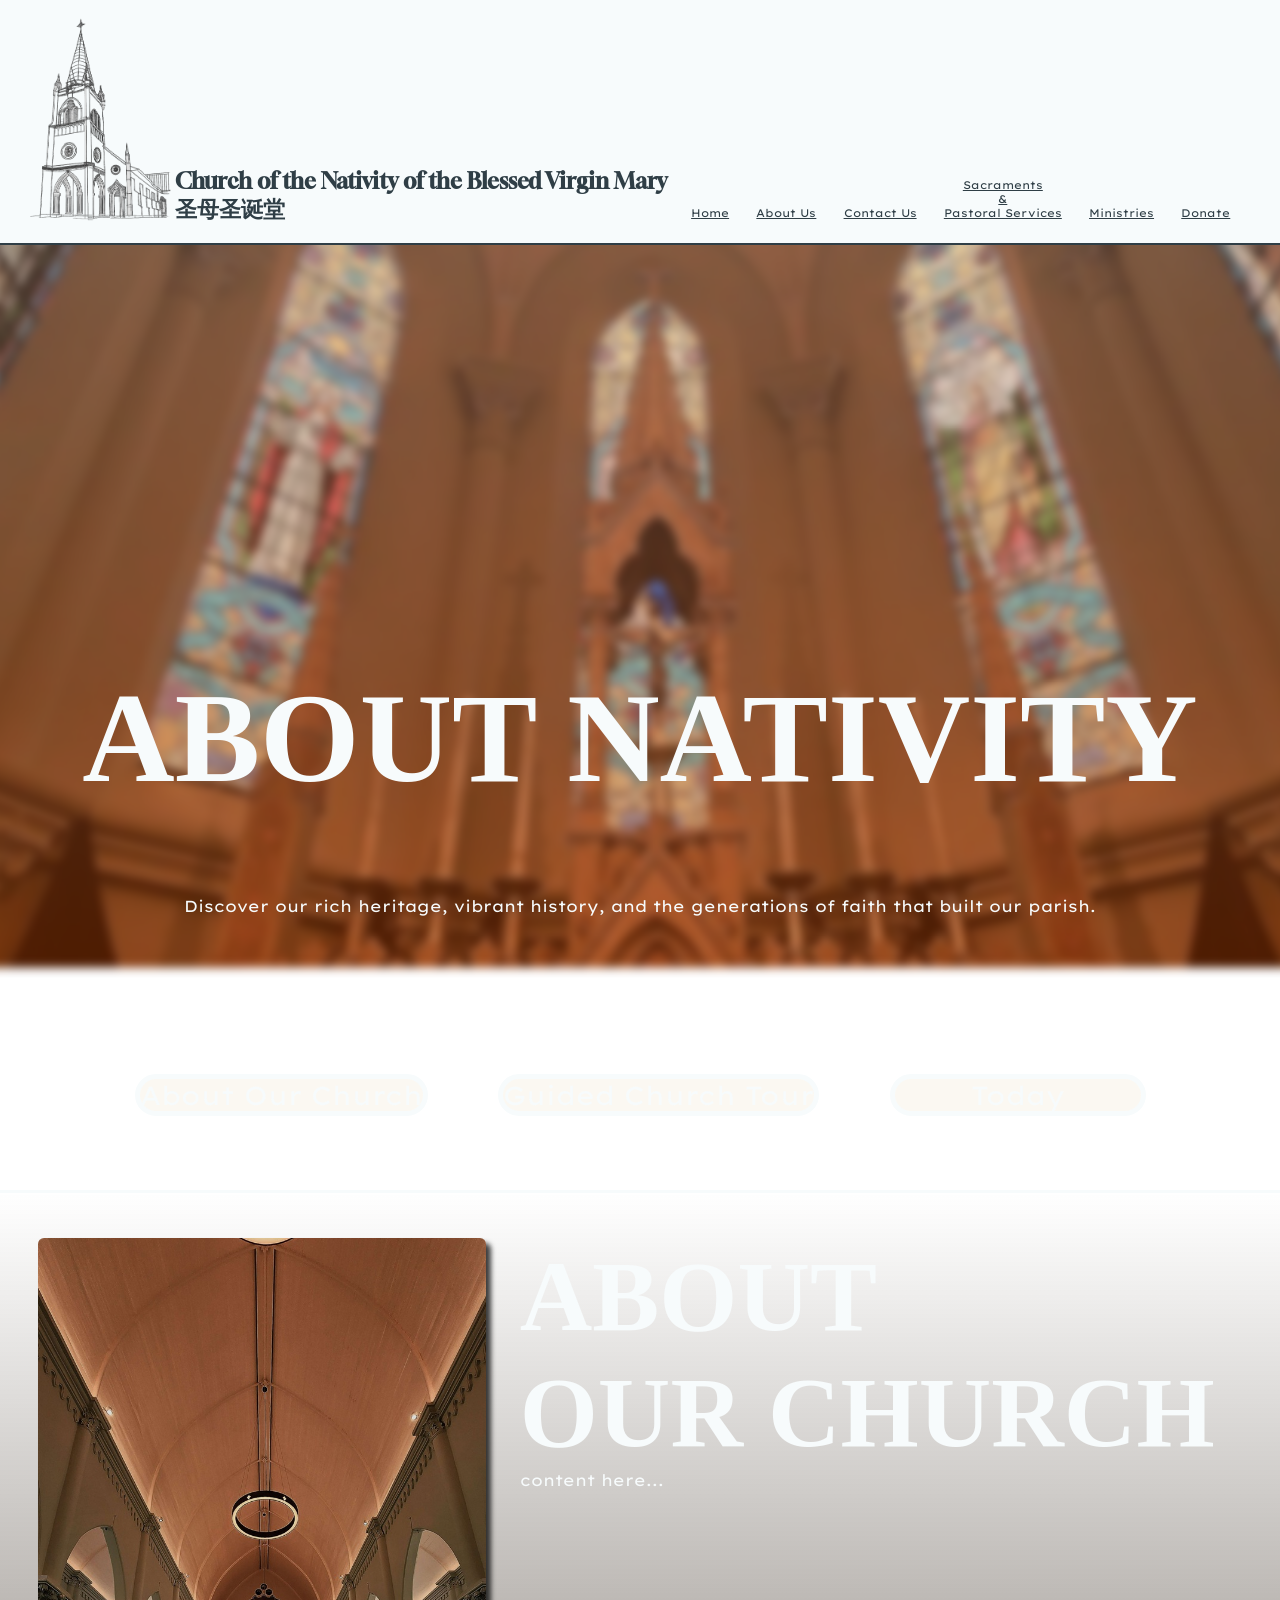
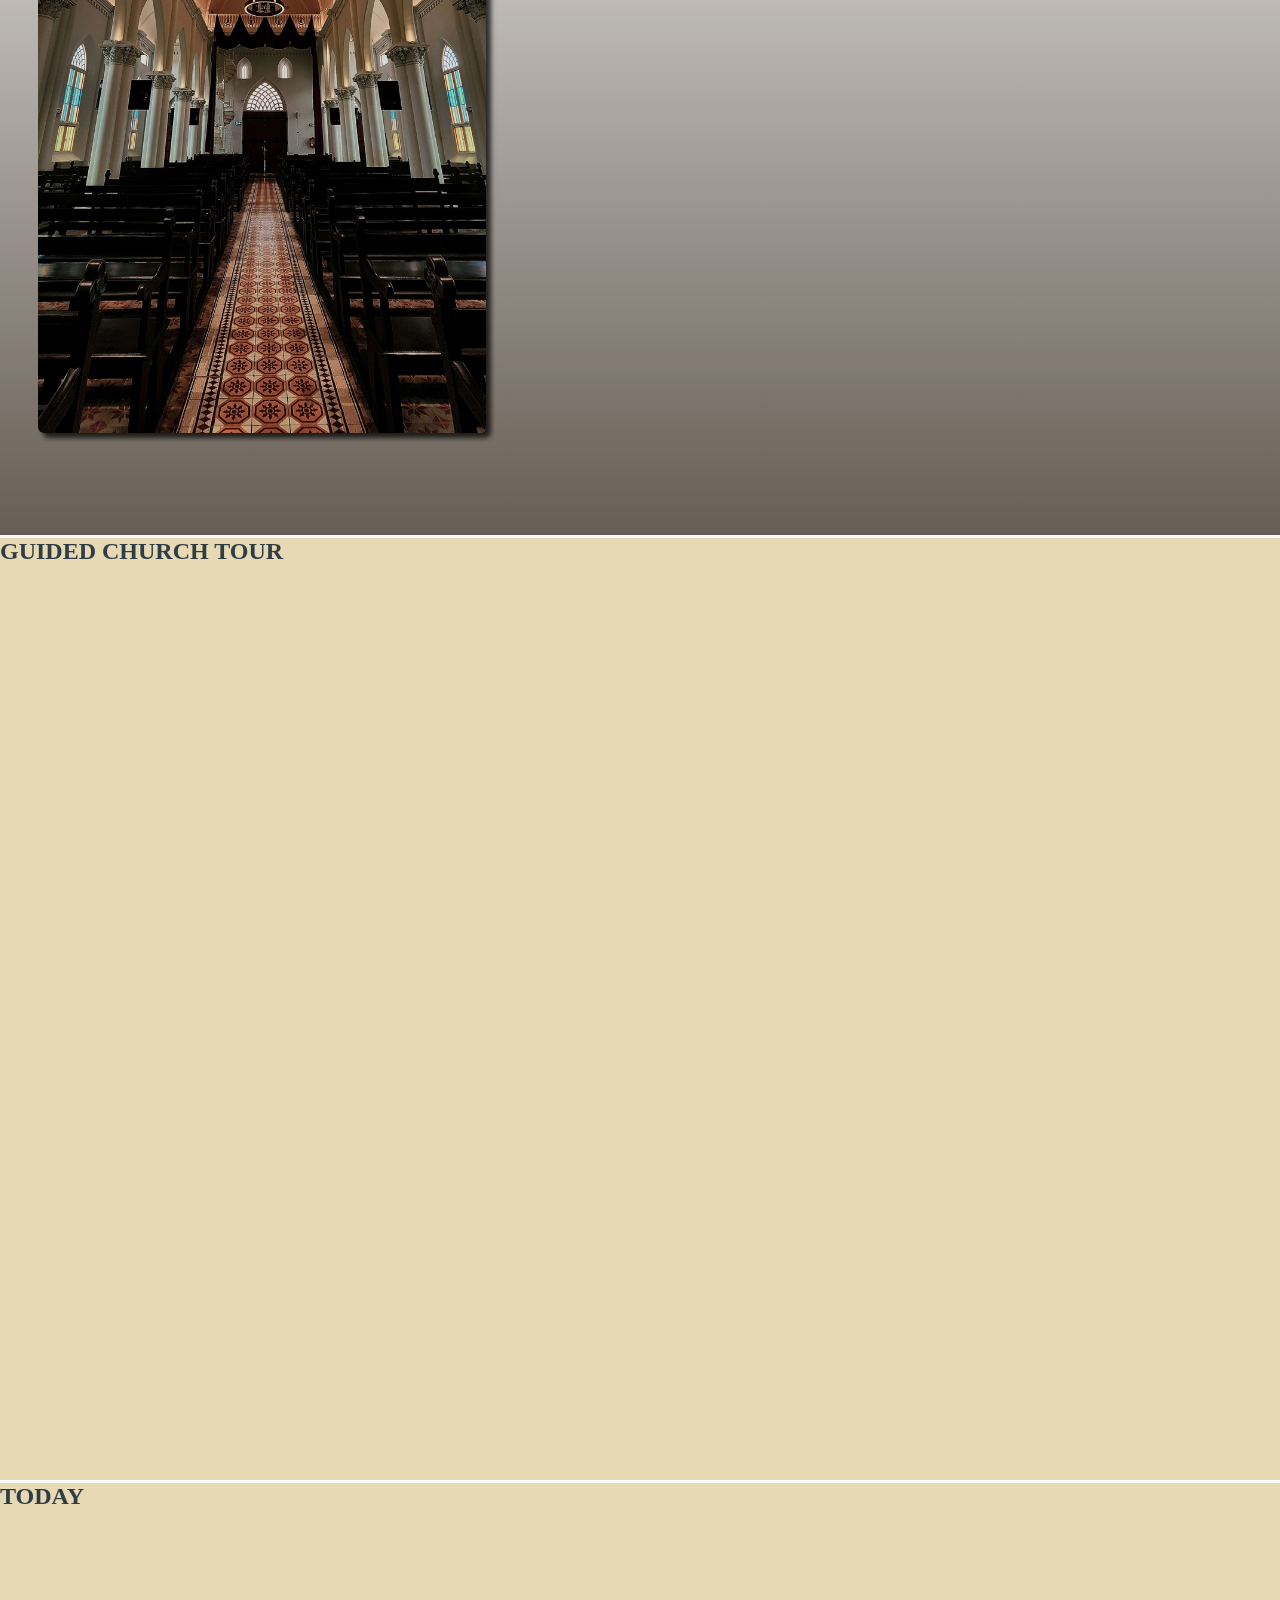
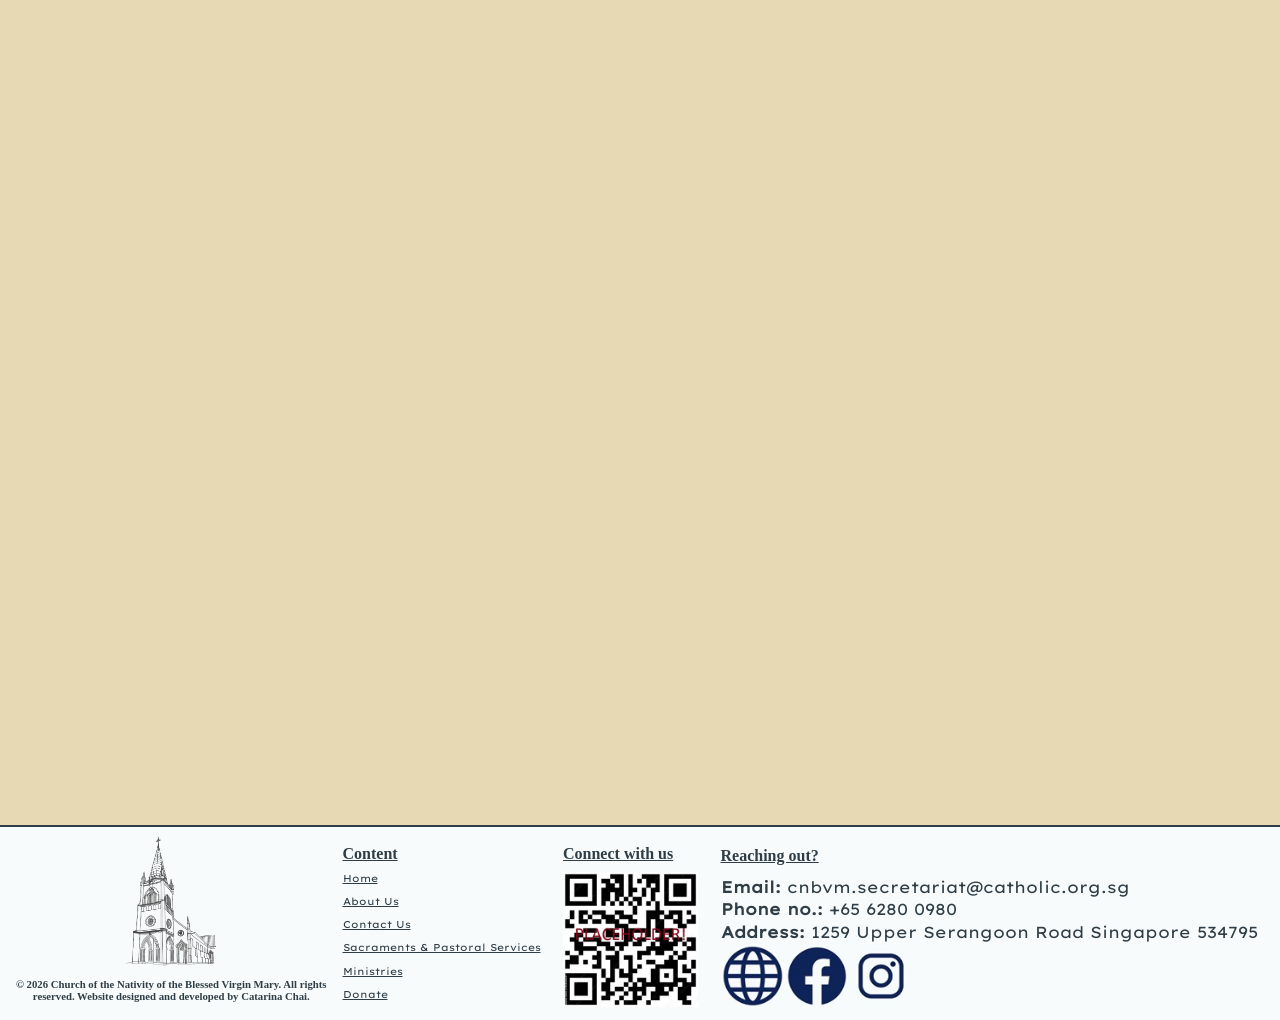
==== commit 83ff908f: "." ====
--- a/about.html
+++ b/about.html
@@ -134,7 +134,7 @@
                 <button class="index"><a href='index.html'>Home</a></button>
                 <button class="aboutBtn"><a href='about.html'>About Us</a></button>
                 <button class="clergyBtn"><a href='clergy.html'>Contact Us</a></button>
-                <button class="scaramentBtn"><a href='scarament.html'>Sacraments & Pastroal Services</a></button>
+                <button class="scaramentBtn"><a href='scarament.html'>Sacraments & Pastoral Services</a></button>
                 <button class="ministryBtn"><a href='ministry.html'>Ministries</a></button>
                 <button class="donateBtn"><a href='donate.html'>Donate</a></button>
             </nav>
